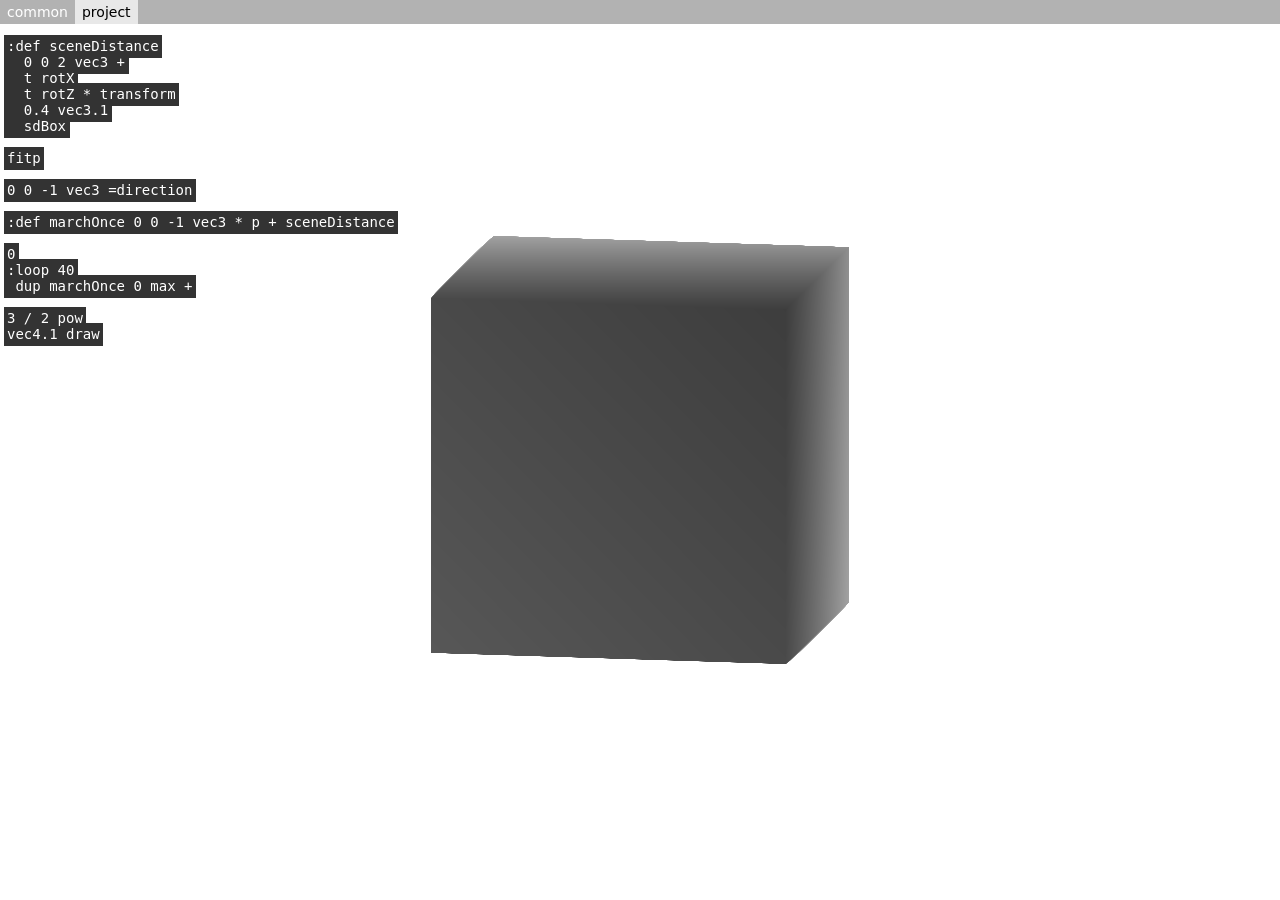
==== index.html @ c721b957 "Little bug fixes over time." ====
<!DOCTYPE html>
<meta name=viewport content="width=device-width, initial-scale=1, maximum-scale=1, user-scalable=no">
<meta name="apple-mobile-web-app-capable" content="yes">
<style> body { background: black; } </style>
<link rel=stylesheet href=style.css>
<canvas id=c></canvas>
<div id=ed>
  <div id=toolbar>
    <ul class=tabs>
      <li>common</li>
      <li data-selected>project</li>
    </ul>
  </div>
  <div class=editor data-tab=common data-doc=common>
   <div class=underlay></div>
    <textarea class=ta spellcheck=false autocomplete="off" autocorrect="off" autocapitalize="off"></textarea>
    <div class=overlay></div>
  </div>
  <div class=editor data-tab=project data-doc=proj>
    <div class=underlay></div>
    <textarea class=ta spellcheck=false autocomplete="off" autocorrect="off" autocapitalize="off"></textarea>
    <div class=overlay></div>
  </div>
</div>
<div id=enableAudioContext>Give me some web audio</div>
<script>

const hqs = location.hash
  .substr(1)
  .split('&')
  .filter(v => v)
  .map(c => c.split('=').map(decodeURIComponent))
  .reduce((params, [k, v]) => (params[k] = v, params), {});

const setHqs = (k, v) => {
  hqs[k] = v;
  location.replace(`#${Object.keys(hqs).map(k => [k, hqs[k]].map(encodeURIComponent).join('=')).join('&')}`);
};

const prog = 'id' in hqs;

const defaultProgs = {
  common: `:fn sin 1
:fn cos 1
:fn acos 1
:fn sqrt 1
:fn exp 1
:fn tan 1
:fn sign 1
:fn vec2.1 1 vec2
:fn vec2 2 vec2
:fn vec3 3 vec3
:fn vec3.1 1 vec3
:fn vec3.2 2 vec3
:fn vec4.1 1 vec4
:fn vec4.2 2 vec4
:fn vec4.3 3 vec4
:fn vec4 4 vec4
:fn atan 2
:fn pow 2
:fn distance 2 float
:fn dot 2 float
:fn fwidth 1
:fn fsin 1
:fn clamp 3
:fn mod 2
:fn abs 1
:fn min 2
:fn max 2
:fn mix 3
:fn step 2
:fn mat2 4 mat2
:fn mat3 9 mat3
:fn mat4 16 mat4
:fn length 1 float
:fn texture2D 2 vec4
:fn rgb2hsv 1
:fn hsv2rgb 1
:fn normalize 1
:fn sdBoundingBox 3 float

:def x p .x
:def y p .y

1 0 0 0
0 1 0 0
0 0 1 0
0 0 0 1
mat4 =kIdentity


:def rotX
 { =angle
  1 0 0 0
  0 angle cos angle sin -1 * 0
  0 angle sin angle cos 0
  0 0 0 1
 } mat4

:def rotY
 { =angle
  angle cos 0 angle sin 0
  0 1 0 0
  angle sin -1 * 0 angle cos 0
  0 0 0 1
 } mat4

:def rotYt
 { =angle
  angle cos 0 angle sin -1 * 0
  0 1 0 0
  angle sin 0 angle cos 0
  0 0 0 1
 } mat4

:def rotZ
 { =angle
  angle cos angle sin -1 * 0 0
  angle sin angle cos 0 0
  0 0 1 0
  0 0 0 1
 } mat4

:def perspectiveProj
 { =far =near =aspect =fov
  1 fov 2 / tan / =f
  f aspect / 0 0 0
  0 f 0 0
  0 0 far near + far near - / 1
  0 0 2 far * near * near far - / 0
 } mat4

:def transform swap 1 vec4.2 swap * dup .xyz swap .w /
:def unbal 2. / .5 +
:def bal 2. * 1 -
:def cmod { =by by 2 / + by mod by 2 / - }
:def uv p .xy unbal
:def angle p .x p .y atan
:def cdist 0 vec2.1 p .xy distance
:def polar cdist 2 PI angle / / vec2
:def fitp p aspect 1 1 vec3 * =p
:def dup { =x x x }
:def swap { =x =y x y }
:def inv 1 swap -
:def tex texture2D
:def blend { =b =a a b a .a inv * + }
:def addHsv { =delta =c c .rgb rgb2hsv delta + hsv2rgb c .a vec4.2 }
:def hsv vec3 hsv2rgb 1 vec4.2

:def smin { =k =b =a
 0.5 0.5 b a - * k / + 0 1 clamp =h
 b a h mix k h 1 h - * * -
 }

:def sdSphere { =size =p
 p length size -
 }

:def sdBox { =b =p
 p abs b - =q
 q 0 max length
 q .x q .y q .z max max 0 min
 +
 }

:def estimateNormal {
 =p
 1 512 / =epsilon
 p .x epsilon + p .y p .z vec3 sd
 p .x epsilon - p .y p .z vec3 sd -
 p .x p .y epsilon + p .z vec3 sd
 p .x p .y epsilon - p .z vec3 sd -
 p .x p .y p .z epsilon + vec3 sd
 p .x p .y p .z epsilon - vec3 sd -
 vec3 normalize
 }`,
  proj: `:def sceneDistance
  0 0 2 vec3 +
  t rotX
  t rotZ * transform
  0.4 vec3.1
  sdBox

fitp

0 0 -1 vec3 =direction

:def marchOnce 0 0 -1 vec3 * p + sceneDistance

0
:loop 40
 dup marchOnce 0 max +

3 / 2 pow
vec4.1 draw`,
};

const pads = {};
window.addEventListener('broadcast', e => {
  const {type} = e.detail;
  if (type != 'pad')
    return;
  const {which, pressed, x, y} = e.detail;
  pads[which] = { pressed, x, y };
});

const gl = c.getContext('webgl', {
  alpha: false,
  antialias: false,
  powerPreference: 'high-performance', // prog ? 'high-performance' : 'low-power',
});
gl.enable(gl.BLEND);
gl.getExtension('OES_standard_derivatives');
gl.blendFunc(gl.ONE, gl.ONE_MINUS_SRC_ALPHA);


const mesh = new Float32Array([
  -1, 1, 0, -1, -1, 0,
  1, 1, 0, 1, -1, 0,
]);

const buffer = gl.createBuffer();
gl.bindBuffer(gl.ARRAY_BUFFER, buffer);
gl.bufferData(gl.ARRAY_BUFFER, mesh, gl.STATIC_DRAW);

const vs = gl.createShader(gl.VERTEX_SHADER);

const defaultProgram = 
`:def unbal 2 / .5 +
:fn sin 1
:fn vec4.1 1
:fn vec4 4

p .x
3 *
3 t * +
sin unbal
vec4.1 draw`;

const createAudioAnalyser = () => {
  const analyser = window.top.audioAnalyser || (() => {
    const ac = window.ac = new (window.AudioContext || window.webkitAudioContext)();
    let source;
    const checkState = () => {
      if (ac.state === 'suspended') {
        enableAudioContext.classList.add('visible');
        return;
      }

      enableAudioContext.classList.remove('visible');

      if (source)
        return;
      navigator.mediaDevices.getUserMedia({
        video: false,
        audio: {
          // noiseSuppression: false,
          echoCancellation: false,
        },
      })
      .then(s => {
        source = ac.createMediaStreamSource(s);
        source.connect(analyser);
        // source.connect(ac.destination);
      });

    };
    enableAudioContext.addEventListener('click', e => {
      ac.resume();
    });

    ac.addEventListener('statechange', checkState);
    checkState();

    const analyser = ac.createAnalyser();
    analyser.smoothingTimeConstant = 0.3;
    try {
      // analyser.fftSize = 2048;
      analyser.fftSize = 4096;
      analyser.fftSize = 8192;
      // analyser.fftSize = 16384;
    } catch (e) {
      console.log('fft maxed out at', analyser.fftSize);
    }
    ac.resume();
    return analyser;
  })();

  const updateable = (obj, update) => {
    let lastUpdateTime = 0;
    return () => {
      let now = performance.now();
      if (this.lastUpdateTime != now) {
        update(obj);
        this.lastUpdateTime = now;
      }
      return obj;
    };
  };

  const kMaxFrequency = 20000;
  const getByteFreqData = updateable(new Uint8Array(Math.floor(kMaxFrequency / window.top.ac.sampleRate * (analyser.fftSize / 2))), data => {
    analyser.getByteFrequencyData(data);
  });
  const getByteTimeData = updateable(new Uint8Array(2048), data => {
    analyser.getByteTimeDomainData(data);
  });

  return {
    analyser,
    get byteFreqData() { return getByteFreqData(); },
    get byteTimeData() { return getByteTimeData(); },
  };
};

// const createFramebuffer = () => {
//   const tex = gl.createTexture();
//   gl.bindTexture(gl.TEXTURE_2D, tex);
//   gl.texParameteri(gl.TEXTURE_2D, gl.TEXTURE_MIN_FILTER, gl.LINEAR);
//   gl.texParameteri(gl.TEXTURE_2D, gl.TEXTURE_MAG_FILTER, gl.LINEAR);
//   gl.texParameteri(gl.TEXTURE_2D, gl.TEXTURE_WRAP_S, gl.CLAMP_TO_EDGE);
//   gl.texParameteri(gl.TEXTURE_2D, gl.TEXTURE_WRAP_T, gl.CLAMP_TO_EDGE);
// };

const createFB = (w, h) => {
  const tex = gl.createTexture();
  if (!w)
    w = gl.drawingBufferWidth;
  if (!h)
    h = gl.drawingBufferHeight;
  gl.bindTexture(gl.TEXTURE_2D, tex);
  gl.texImage2D(
    gl.TEXTURE_2D, 0, gl.RGBA,
    w, h, 0,
    gl.RGBA, gl.UNSIGNED_BYTE, null
  );
  gl.texParameteri(gl.TEXTURE_2D, gl.TEXTURE_MIN_FILTER, gl.LINEAR);
  gl.texParameteri(gl.TEXTURE_2D, gl.TEXTURE_MAG_FILTER, gl.LINEAR);
  gl.texParameteri(gl.TEXTURE_2D, gl.TEXTURE_WRAP_S, gl.CLAMP_TO_EDGE);
  gl.texParameteri(gl.TEXTURE_2D, gl.TEXTURE_WRAP_T, gl.CLAMP_TO_EDGE);

  const fb = gl.createFramebuffer();
  gl.bindFramebuffer(gl.FRAMEBUFFER, fb);
  gl.framebufferTexture2D(gl.FRAMEBUFFER, gl.COLOR_ATTACHMENT0, gl.TEXTURE_2D, tex, 0);

  gl.bindTexture(gl.TEXTURE_2D, null);
  gl.bindFramebuffer(gl.FRAMEBUFFER, null);

  return {
    tex,
    fb,
    w,
    h,
    aspect: w / h,
    clear() {
      gl.texImage2D(
        gl.TEXTURE_2D, 0, gl.RGBA,
        w, h, 0,
        gl.RGBA, gl.UNSIGNED_BYTE, null
      );
    },
    attach(id) {
      gl.activeTexture(gl['TEXTURE' + id]);
      gl.bindTexture(gl.TEXTURE_2D, tex);
    },
    draw() {
      // gl.generateMipmap(gl.TEXTURE_2D);
    },
    drawInto(f) {
      // const oldViewport = gl.getParameter(gl.VIEWPORT);
      // const oldFb = gl.getParameter(gl.FRAMEBUFFER_BINDING);
      try {
        gl.bindFramebuffer(gl.FRAMEBUFFER, fb);
        // gl.viewport(0, 0, w, h);
        gl.clear(gl.COLOR_BUFFER_BIT | gl.DEPTH_BUFFER_BIT | gl.STENCIL_BUFFER_BIT);
        f();
      } finally {
        // gl.bindFramebuffer(gl.FRAMEBUFFER, oldFb);
        // gl.viewport(...oldViewport);
        gl.bindFramebuffer(gl.FRAMEBUFFER, null);
      }
    },
  };
}

const createFBPair = (w, h) => {
  const fbs = [createFB(w, h), createFB(w, h)];
  return {
    w: fbs[0].w,
    h: fbs[0].h, 
    get tex() {
      return fbs[0].tex;
    },
    draw() {
      return fbs[0].draw();
    },
    drawInto(f) {
      fbs.reverse();
      fbs[0].drawInto(f);
    },
  };
};

const glTypeFromBinaryOperationOnTypes = (l, r) => {
  const lBase = l.replace(/\d/, '');
  const rBase = r.replace(/\d/, '');
  switch (lBase) {
    case 'float':
      switch (rBase) {
        case 'float':
          return l;
        case 'vec':
        case 'mat':
          return r;
      }
      break;
    case 'vec':
      return l;
    case 'mat':
      switch (rBase) {
        case 'float':
          return l;
        case 'vec':
        case 'mat':
          if (l == r)
            return l;
          break;
      }
      break;
  }
  throw new Error(`Unknown type pair for binary op: ${l}, ${r}`);
}

const globals = {
  framebuffers: {},
  midi: new Proxy({}, {
    get(obj, k) {
      return obj[k] || 0;
    }
  }),
};

const wrapFragShader = (body, defs) => `
#extension GL_OES_standard_derivatives : enable
precision highp float;

varying vec3 p;

const float PI = asin(1.0) * 2.;

float easeInOutQuad(float t) {
  return t<.5 ? 2.*t*t : -1.+(4.-2.*t)*t;
}

// https://stackoverflow.com/questions/15095909/from-rgb-to-hsv-in-opengl-glsl
vec3 rgb2hsv(vec3 c) {
    vec4 K = vec4(0.0, -1.0 / 3.0, 2.0 / 3.0, -1.0);
    vec4 p = mix(vec4(c.bg, K.wz), vec4(c.gb, K.xy), step(c.b, c.g));
    vec4 q = mix(vec4(p.xyw, c.r), vec4(c.r, p.yzx), step(p.x, c.r));

    float d = q.x - min(q.w, q.y);
    float e = 1.0e-10;
    return vec3(abs(q.z + (q.w - q.y) / (6.0 * d + e)), d / (q.x + e), q.x);
}

vec3 hsv2rgb(vec3 c)
{
    vec4 K = vec4(1.0, 2.0 / 3.0, 1.0 / 3.0, 3.0);
    vec3 p = abs(fract(c.xxx + K.xyz) * 6.0 - K.www);
    return c.z * mix(K.xxx, clamp(p - K.xxx, 0.0, 1.0), c.y);
}

mat4 inverse(mat4 m) {
  float
      a00 = m[0][0], a01 = m[0][1], a02 = m[0][2], a03 = m[0][3],
      a10 = m[1][0], a11 = m[1][1], a12 = m[1][2], a13 = m[1][3],
      a20 = m[2][0], a21 = m[2][1], a22 = m[2][2], a23 = m[2][3],
      a30 = m[3][0], a31 = m[3][1], a32 = m[3][2], a33 = m[3][3],

      b00 = a00 * a11 - a01 * a10,
      b01 = a00 * a12 - a02 * a10,
      b02 = a00 * a13 - a03 * a10,
      b03 = a01 * a12 - a02 * a11,
      b04 = a01 * a13 - a03 * a11,
      b05 = a02 * a13 - a03 * a12,
      b06 = a20 * a31 - a21 * a30,
      b07 = a20 * a32 - a22 * a30,
      b08 = a20 * a33 - a23 * a30,
      b09 = a21 * a32 - a22 * a31,
      b10 = a21 * a33 - a23 * a31,
      b11 = a22 * a33 - a23 * a32,

      det = b00 * b11 - b01 * b10 + b02 * b09 + b03 * b08 - b04 * b07 + b05 * b06;

  return mat4(
      a11 * b11 - a12 * b10 + a13 * b09,
      a02 * b10 - a01 * b11 - a03 * b09,
      a31 * b05 - a32 * b04 + a33 * b03,
      a22 * b04 - a21 * b05 - a23 * b03,
      a12 * b08 - a10 * b11 - a13 * b07,
      a00 * b11 - a02 * b08 + a03 * b07,
      a32 * b02 - a30 * b05 - a33 * b01,
      a20 * b05 - a22 * b02 + a23 * b01,
      a10 * b10 - a11 * b08 + a13 * b06,
      a01 * b08 - a00 * b10 - a03 * b06,
      a30 * b04 - a31 * b02 + a33 * b00,
      a21 * b02 - a20 * b04 - a23 * b00,
      a11 * b07 - a10 * b09 - a12 * b06,
      a00 * b09 - a01 * b07 + a02 * b06,
      a31 * b01 - a30 * b03 - a32 * b00,
      a20 * b03 - a21 * b01 + a22 * b00) / det;
}

mat4 perspectiveProj(float fov, float aspect, float near, float far) {
  float f = 1.0 / tan(fov/2.0);
  return mat4(
    f / aspect, 0.0, 0.0, 0.0,
    0.0, f, 0.0, 0.0,
    0.0, 0.0, (far + near) / (far - near), 1.0,
    0.0, 0.0, (2.0 * far * near) / (near - far), 0.0
  );
}

// https://iquilezles.org/www/articles/distfunctions/distfunctions.htm
float sdBoundingBox( vec3 p, vec3 b, float e )
{
       p = abs(p  )-b;
  vec3 q = abs(p+e)-e;
  return min(min(
      length(max(vec3(p.x,q.y,q.z),0.0))+min(max(p.x,max(q.y,q.z)),0.0),
      length(max(vec3(q.x,p.y,q.z),0.0))+min(max(q.x,max(p.y,q.z)),0.0)),
      length(max(vec3(q.x,q.y,p.z),0.0))+min(max(q.x,max(q.y,p.z)),0.0));
}

    // inv_proj_mat = inverse(perspectiveProj(
    //   PI/2.0, aspect, 0.1, 10.0
    // ));

// https://www.iquilezles.org/www/articles/bandlimiting/bandlimiting.htm
float fsin(float x) {
 float w = fwidth(x);
 return sin(x) * sin(0.5*w)/(0.5*w);
}


${defs || ""}

void main() {
${body}
}
`;

// ta.value = localStorage.prog || defaultProgram;

gl.shaderSource(vs, `
attribute vec3 p_in;
varying vec3 p;

void main() {
  p = p_in;
  gl_Position = vec4(p_in, 1.);
}
`);
gl.compileShader(vs);

let runtimeTasks = [];

const draw = t => {
  for (const task of runtimeTasks)
    task();
}

const compileFragShader = s => {
  const fs = gl.createShader(gl.FRAGMENT_SHADER);
  gl.shaderSource(fs, s);
  gl.compileShader(fs);
  if (gl.getShaderParameter(fs, gl.COMPILE_STATUS))
    return fs;
  console.log(s);
  console.log(gl.getShaderInfoLog(fs));
}

const parse = s => {
  const tokens = [];
  const ops = [];
  const line = [];
  let inComment = false;
  let inDirective = false;
  for (const [chunk] of (s + '\n').matchAll(/(\s+|#|\S+)/g)) {
    if (chunk === '#') {
      inComment = true;
      continue;
    }
    const tok = getToken(chunk);
    if (inComment) {
      if (tok.breaksLine)
        inComment = false;
      else
        continue;
    }
    if (tok.type === 'bail')
      break;
    if (tok.type === 'whitespace') {
      if (tok.breaksLine && (!inDirective || /\n$/.test(tok.text))) {
        if (line.length && line[0].type == 'directive') {
          if (line[0].value === 'def') {
            ops.push({
              type: 'define',
              name: line[1].value,
              ops: line.slice(2),
            });
          } else if (line[0].value === 'fn') {
            if (line.length < 3)
              throw new Error("`:fn` used with wrong number of arguments. Expected name, arity, and (optional) return type.");
            const name = line[1].value;
            const glName = name.match(/^[^.]+/)[0];
            const arity = line[2].value;
            const type = line[3] && line[3].value;
            ops.push({
              type: 'define',
              name,
              ops: [{ type: 'native', fn: stack => {
                const args = stack.splice(stack.length-arity, arity);
                stack.push({
                  type: 'invocation',
                  glName,
                  dataType: type || args[0].dataType,
                  const: args.reduce((acc, arg) => acc && arg.const, true),
                  args,
                });//`${glName}(${stack.splice(stack.length-arity, arity).join(', ')})`);
              }}],
            });
          } else if (line[0].value === 'loop') {
            const count = line[1].value;
            ops.push({
              type: 'loop',
              count,
              ops: line.slice(2),
            });
          } else if (line[0].value === 'freeze') {
            const varType = line[1].value;
            const word = line[2].value;
            ops.push({
              type: 'freeze',
              varType,
              word,
            });
          } else {
            throw new Error('bad directive');
          }
        } else {
          // throw new Error(`unknown token: ${JSON.stringify(line)}`);
          ops.push(...line);
        }
        line.length = 0;
      }
    } else {
      if (tok.type == 'directive')
        inDirective = true;
      line.push(tok);
    }
  }
  return ops;
}

let runContinuously = true;
let timeVelocity = 1;
let t = 0;
let startTime = sessionStorage.startTime;
if (!startTime)
  startTime = sessionStorage.startTime = +new Date();
let tref = startTime;
let running = false;

const kickstart = () => {
  if (running)
    return;
  requestAnimationFrame(handleAnimationFrame);
  running = true;
}

const handleAnimationFrame = () => {
  const now = +new Date();
  if (timeVelocity === 1) {
    t += now - tref;
  } else if (timeVelocity < 0.05) {
    timeVelocity = 0;
  } else {
    t += (now - tref) * timeVelocity
  }
  tref = now;
  if (!runContinuously && timeVelocity > 0)
    timeVelocity *= 0.99;

  draw(t/1000);
  if (!timeVelocity) {
    running = false;
  } else {
    requestAnimationFrame(handleAnimationFrame);
  }
}

const compile = parseTree => {
  let uniform_seq = 0;
  let texture_seq = 0;
  let var_seq = 0;
  let preamble = '';
  let tasks = [];
  let stack = [];
  let defs = {
    t: [{ type: 'native', fn: stack => { stack.push({
      type: 'symbol',
      dataType: 'float',
      const: false,
      value: 't',
    }); }}],
    p: [{ type: 'native', fn: stack => { stack.push({
      type: 'symbol',
      dataType: 'vec3',
      const: false,
      value: 'p',
    }); }}],
    aspect: [{ type: 'native', fn: stack => { stack.push({
      type: 'symbol',
      dataType: 'float',
      const: false,
      value: 'aspect',
    }); }}],
    midi: [{ type: 'native', fn: (stack, tag) => {
      const u_name = `u_${uniform_seq++}`;
      tasks.push({
        type: 'set_uniform',
        name: u_name,
        valueType: 'float',
        get value() { return globals.midi[tag]; },
      });
      stack.push({
        type: 'symbol',
        dataType: 'float',
        const: false,
        value: u_name,
      });
    }}],
    fb: [{ type: 'native', fn: (stack, tag) => {
      let fb = globals.framebuffers[tag];
      if (!fb || fb.w != gl.drawingBufferWidth || fb.h != gl.drawingBufferHeight)
        globals.framebuffers[tag] = createFBPair();
      const u_name = `fb_${tag}`;
      tasks.push({
        type: 'set_uniform',
        name: u_name,
        valueType: 'sampler2D',
        value: globals.framebuffers[tag],
      });
      stack.push({
        type: 'symbol',
        dataType: 'sampler2D',
        const: false,
        value: u_name,
      });
    }}],
    dims: [{ type: 'native', fn: stack => {
      // stack.push(gl.drawingBufferWidth);
      // stack.push(gl.drawingBufferHeight);
      doOps(parse(`${gl.drawingBufferWidth} ${gl.drawingBufferHeight} vec2`));
    }}],
    PI: [{ type: 'native', fn: stack => { stack.push({
      type: 'symbol',
      dataType: 'float',
      const: true,
      value: 'PI',
    }); }}],
    draw: [{ type: 'native', fn: stack => {
      tasks.push({
        type: 'draw',
        frag: stack.pop(),
      });
      preamble = '';
    }}],
    drawto: [{ type: 'native', fn: (stack, tag) => {
      const target = globals.framebuffers[tag] || (globals.framebuffers[tag] = createFBPair());
      tasks.push({
        type: 'draw',
        target,
        frag: stack.pop(),
      });
      preamble = '';
    }}],
    tvel: [{ type: 'native', fn: stack => {
      const newTimeVelocity = +stack.pop();
      if (isNaN(newTimeVelocity))
        return;
      timeVelocity = newTimeVelocity;
      kickstart();
    }}],
    fftsmooth: [{ type: 'native', fn: stack => {
      const smooth = +stack.pop().value;
      if (isNaN(smooth))
        return;
      if (globals.audioAnalyser)
        globals.audioAnalyser.analyser.smoothingTimeConstant = smooth;
    }}],
    st: [{ type: 'native', fn: stack => {
      if (!globals.audioAnalyser)
        globals.audioAnalyser = createAudioAnalyser();
      const {audioAnalyser} = globals;
      if (typeof stack[stack.length-1].value != 'number') {
        const textureID = texture_seq++;
        if (!globals.framebuffers.st)
          globals.framebuffers.st = createFB(audioAnalyser.byteTimeData.length, 1);
        tasks.push({
          type: 'set_uniform',
          name: 'u_audio_zero_crossing_time',
          valueType: 'float',
          get value() {
            const {byteTimeData} = audioAnalyser;
            for (let i = 0; i < byteTimeData.length; i++) {
              if (i > 0 && byteTimeData[i-1] < 127 && byteTimeData[i] >= 127) {
                return i / byteTimeData.length;
              }
            }
            return 0;
          },
        });
        tasks.push({
          type: 'set_uniform',
          name: 'u_audio_time',
          valueType: 'sampler2D',
          value: {
            tex: globals.framebuffers.st.tex,
            draw() {
              gl.texImage2D(
                gl.TEXTURE_2D, 0, gl.LUMINANCE,
                audioAnalyser.byteTimeData.length, 1, 0,
                gl.LUMINANCE, gl.UNSIGNED_BYTE, audioAnalyser.byteTimeData
              );
            },
          }
        });
        stack.push({ type: "symbol", dataType: "float", const: false, value: 'u_audio_zero_crossing_time' });
        doOps(parse(`+ 2 / 0 vec2 fb'st swap texture2D .x`));
      } else {
        const bucket = stack.pop();
        const bucketNumber = Math.floor(+bucket.value * audioAnalyser.byteTimeData.length);
        const u_name = `u_${uniform_seq++}`;
        tasks.push({
          type: 'set_uniform',
          name: u_name,
          valueType: 'float',
          get value() {
            return audioAnalyser.byteTimeData[bucketNumber]/255;
          }
        });
        stack.push({ type: "symbol", dataType: "float", const: false, value: u_name });
      }
    }}],
    sf: [{ type: 'native', fn: stack => {
      if (!globals.audioAnalyser)
        globals.audioAnalyser = createAudioAnalyser();
      const {audioAnalyser} = globals;
      if (true || typeof stack[stack.length-1].value != 'number') {
        const textureID = texture_seq++;
        if (!globals.framebuffers.sf)
          globals.framebuffers.sf = createFB(audioAnalyser.byteFreqData.length, 1);
        tasks.push({
          type: 'set_uniform',
          name: 'u_freq',
          valueType: 'sampler2D',
          value: {
            tex: globals.framebuffers.sf.tex,
            draw() {
              gl.texImage2D(
                gl.TEXTURE_2D, 0, gl.LUMINANCE,
                audioAnalyser.byteFreqData.length, 1, 0,
                gl.LUMINANCE, gl.UNSIGNED_BYTE, audioAnalyser.byteFreqData
              );
            },
          }
        });
        doOps(parse(`2 pow 0 vec2 fb'sf swap texture2D .x`));
      } else {
        const bucket = stack.pop();
        const bucketNumber = Math.floor(+bucket.value * audioAnalyser.byteFreqData.length);
        const u_name = `u_${uniform_seq++}`;
        tasks.push({
          type: 'set_uniform',
          name: u_name,
          valueType: 'float',
          get value() {
            return audioAnalyser.byteFreqData[bucketNumber]/255;
          }
        });
        stack.push({ type: "symbol", dataType: "float", const: false, value: u_name });
      }
    }}],
    pause: [{ type: 'native', fn: stack => {
      timeVelocity = 0;
    }}],
    pad_x: [{ type: 'native', fn: stack => {
      const whichPad = +stack.pop();
      const u_name = `u_${uniform_seq++}`;
      if (isNaN(whichPad)) {
      } else {
        tasks.push({
          type: 'set_uniform',
          name: u_name,
          valueType: 'float',
          get value() {
            return pads[whichPad] && pads[whichPad].x || 0;
          },
        });
      }
      stack.push(u_name);
    }}],
    pad_y: [{ type: 'native', fn: stack => {
      const whichPad = +stack.pop();
      const u_name = `u_${uniform_seq++}`;
      if (isNaN(whichPad)) {
      } else {
        tasks.push({
          type: 'set_uniform',
          name: u_name,
          valueType: 'float',
          get value() {
            return pads[whichPad] && pads[whichPad].y || 0;
          },
        });
      }
      stack.push(u_name);
    }}],
    pad: [{ type: 'native', fn: stack => {
      const whichPad = +stack.pop();
      const u_name = `u_${uniform_seq++}`;
      if (isNaN(whichPad)) {
      } else {
        let interpVal = pads[whichPad] && pads[whichPad].pressed ? 1 : 0;
        tasks.push({
          type: 'set_uniform',
          name: u_name,
          valueType: 'float',
          get value() {
            const target = pads[whichPad] && pads[whichPad].pressed ? 1 : 0;
            interpVal += (target - interpVal) * 0.1;
            return interpVal;
          }
        });
      }
      stack.push(u_name);
    }}],
    '{': [{ type: 'native', fn: stack => {
      defs = Object.create(defs);
    }}],
    '}': [{ type: 'native', fn: stack => {
      defs = Object.getPrototypeOf(defs);
    }}],
  };
  const doOps = (ops, tag) => {
    for (const op of ops) {
      if (op.type === 'define') {
        defs[op.name] = op.ops;
      } else if (op.type === 'loop') {
        const { count, ops } = op;
        // const l_name = `l_${var_seq++}`;
        const initialValue = stack.pop();
        stack.push({ type: "loopVar", dataType: initialValue.dataType, const: false, });
        doOps(ops);
        const body = stack.pop();
        // preamble += `${varType} ${l_name} = ${l_val}; for (int i = 0; i < ${count}; i++) ${l_name} = ${body};\n`;
        stack.push({ type: "loop", dataType: initialValue.dataType, initialValue, count, body });
        // stack.push({ type: "loop", dataType: l_val.dataType, value: l_name });
      } else if (op.type === 'freeze') {
        // no-op
      } else if (op.type === 'operator') {
        const right = stack.pop();
        const left = stack.pop();
        if (!left || !right)
          throw new Error(`Null argument to operator: ${left} ${op.value} ${right}`);
        if (!left.dataType || !right.dataType) {
          throw new Error(`Something unexpected on the stack: ${JSON.stringify(left)}, ${JSON.stringify(right)}`);
        }
        const dataType = glTypeFromBinaryOperationOnTypes(left.dataType, right.dataType);
        stack.push({
          type: 'operator',
          value: op.value,
          dataType, left, right,
          const: left.const && right.const,
        });
        // stack.push(`(${[stack.pop(), op.value, stack.pop()].reverse().join(' ')})`);
      } else if (op.type === 'number') {
        // let ns = op.value.toString();
        // if (ns.indexOf('.') === -1)
        //   ns += '.';
        // stack.push(ns);
        stack.push({
          type: 'literal',
          dataType: 'float',
          const: true,
          value: op.value,
        });
      } else if (op.type === 'word') {
        const def = defs[op.value];
        if (def) {
          doOps(def, op.tag);
        } else {
          throw new Error(`"${op.value}" is not defined.`);
        }
      } else if (op.type === 'native') {
        op.fn(stack, tag);
      } else if (op.type === 'swizzle') {
        const components = op.components;
        const value = stack.pop();
        const dataType = components.length > 1 ? `vec${components.length}` : 'float';
        stack.push({
          type: 'swizzle',
          dataType,
          const: value.const,
          components,
          value,
        });
        // stack.push(`(${stack.pop()}).${op.components}`);
      } else if (op.type === 'assign') {
        const v = stack.pop();
        defs[op.name] = [{ type: 'native', fn: stack => { stack.push(v); }}];
      } else {
        throw new Error('idk what this thing is: ' + JSON.stringify(op));
      }
    }
  };
  doOps(parseTree);
  return tasks;
}

class ShittyJSONStringifier {
  constructor() {
    this.cache = new Map();
  }

  stringifyImpl(obj) {
    if (Array.isArray(obj)) {
      return `[${obj.map(obj => this.stringify(obj)).join(',')}]`;
    } else if (typeof obj == 'object') {
      return `{${Object.keys(obj).map(k => `${JSON.stringify(k)}:${this.stringify(obj[k])}`).join(',')}`;
    } else {
      return JSON.stringify(obj);
    }
  }

  stringify(obj) {
    let c = this.cache.get(obj);
    if (!c)
      this.cache.set(obj, c = this.stringifyImpl(obj));
    return c;
  }
}

const optimizeTree = tree => {
  const canonicalize = node => {
    let stringifier = new ShittyJSONStringifier();
    let loops = [];
    const canonicalNodes = {};
    let canonicalLoopVar;
    const traverse = node => {
      const k = stringifier.stringify(node);
      if (node.type == 'loopVar') {
        if (!loops.length)
          throw new Error("loopVar outside of a loop?!?!?!");
        return canonicalLoopVar || (canonicalLoopVar = node);
      }
      const canon = canonicalNodes[k];
      if (canon)
        return canon;
      const ret = canonicalNodes[k] = {};
      if (node.type == 'loop')
        loops.push(node);
      for (const k in node) {
        const v = node[k];
        if (Array.isArray(v)) {
          ret[k] = v.map(traverse);
        } else if (typeof v == 'object') {
          ret[k] = traverse(v);
        } else {
          ret[k] = v;
        }
      }
      if (node.type == 'loop')
        canonicalLoopVar = null;
      if (node.type == 'loop')
        loops.pop();
      return ret;
    };
    return traverse(node);
  };
  const canonicalTree = tree;//canonicalize(tree);

  const buildMetadata = node => {
    const loopStack = [];
    const metadata = new Map();
    const traverse = (node, parent, parentMeta) => {
      let taint = false;
      if (node.type == 'literal')
        return;
      if (node.type == 'symbol')
        return;

      let meta = metadata.get(node);
      if (!meta) {
        metadata.set(node, meta = {
          parents: [],
          children: [],
        });
        if (node.type == 'loop') {
          loopStack.push(node);
        } else if (node.type == 'loopVar') {
          meta.loop = loopStack[loopStack.length-1];
          taint = true;
        }
        for (const k in node) {
          const v = node[k];
          if (Array.isArray(v)) {
            for (const child of v) {
              meta.children.push(child);
              taint = traverse(child, node) || taint;
            }
          } else if (typeof v == 'object') {
            meta.children.push(v);
            taint = traverse(v, node) || taint;
          }
        }
        if (node.type == 'loop')
          loopStack.pop();
      }
      if (parent)
        meta.parents.push(parent);
      if (taint && node.type != 'loop')
        meta.taint = true;
      return meta.taint;
    };
    traverse(node);
    return metadata;
  };
  const metadata = buildMetadata(canonicalTree);

  const optimize = tree => {
    let extracted = [];
    let visitedNodes = new Set();
    let nextToVisit = [canonicalTree];
    const visit = node => {
      if (visitedNodes.has(node))
        return;
      visitedNodes.add(node);
      const meta = metadata.get(node);
      if (!meta)
        return;
      nextToVisit.splice(0, 0, ...meta.children);
      // if (node.type == 'loopVar') {
      //   meta.id = metadata.get(meta.loop).id;
      // } else if (meta.taint) {
      if (meta.taint) {
      } else if (node.type == 'loop' || meta.parents.length >= 2) {
        meta.id = extracted.push(node) - 1;
      }
    };

    while (nextToVisit.length) {
      let toVisit = nextToVisit;
      nextToVisit = [];
      for (const node of toVisit)
        visit(node);
    }
    
    return extracted;
  };
  const extracted = optimize(canonicalTree);

  const rebuild = tree => {
    const traverse = (node, skip) => {
      const meta = metadata.get(node);
      if (!meta)
        return node;
      if (!skip && meta.id !== undefined) {
        return {
          type: "reference",
          id: meta.id,
          const: node.const,
          selfref: meta.loop !== undefined,
        };
      }
      const ret = {};
      for (const k in node) {
        const v = node[k];
        if (Array.isArray(v)) {
          ret[k] = v.map(v => traverse(v));
        } else if (typeof v == 'object') {
          ret[k] = traverse(v);
        } else {
          ret[k] = v;
        }
      }
      return ret;
    };
    return traverse(tree, true);
  };

  return { extracted: extracted.map(rebuild), tree: rebuild(canonicalTree) };
}

const toGLSource = tree => {
  let decls = "";
  let loop_stack = [];
  let cur_loop = null;
  let references = [];
  let depsMet = {};
  let depFail = false;
  const serialize = node => {
    switch(node.type) {
      case "invocation":
        return `${node.glName}(${node.args.map(serialize).join(', ')})`;
        break;
      case "operator":
        return `(${serialize(node.left)} ${node.value} ${serialize(node.right)})`;
      case "swizzle":
        return `${serialize(node.value)}.${node.components}`;
      case "literal":
        let ns = node.value.toString();
        if (ns.indexOf('.') === -1)
          ns += '.';
        return ns;
      case "symbol":
        return node.value;
      case "reference":
        if (!depsMet[node.id])
          depFail = true;
        return references[node.id];
      case "loopVar":
        if (cur_loop === null)
          throw new Error('tried to loopVar outside a loop');
        return references[loop_stack[loop_stack.length-1]];
      case "loop":
        const loop_var = references[loop_stack[loop_stack.length-1]];
        cur_loop = loop_stack[loop_stack.length-1];
        try {
          return `${serialize(node.initialValue)}; for (int i = 0; i < ${node.count}; i++) ${loop_var} = ${serialize(node.body)};\n`;
        } finally {
          cur_loop = null;
        }
      default:
        throw new Error(`Unknown AST node type: ${node.type}`);
    }
  };
  const optimized = optimizeTree(tree);
  for (let i = 0; i < optimized.extracted.length; i++) {
    const name = `var_${i}`;
    references.push(name);
  }
  for (;;) {
    let didEmit = false;
    for (let i = optimized.extracted.length - 1; i >= 0; i--) {
      if (depsMet[i])
        continue;
      const expr = optimized.extracted[i];
      loop_stack.push(i);
      depFail = false;
      const nPre = `${expr.const ? "const " : ""}${expr.dataType} ${references[i]} = ${serialize(expr, depsMet)}; \n`;
      loop_stack.pop();
      if (depFail)
        continue;
      decls += nPre;
      depsMet[i] = true;
      didEmit = true;
    }
    if (!didEmit)
      break;
  }
  for (let i = 0; i < optimized.extracted.length; i++) {
    if (!depsMet[i])
      throw new Error("Failed to meet all deps.");
  }
  const expr = serialize(optimized.tree);
  return { preamble: decls, expr, }
};

const updateFrag = value => {
  const newTasks = compile(parse(value));

  const newRuntimeTasks = [];
  let pendingUniforms;
  for (const task of newTasks) {
    if (!pendingUniforms) {
      pendingUniforms = {
        t: {
          valueType: 'float',
          get value() {
            return t/1000;
          }
        },
        aspect: {
          valueType: 'float',
          get value() {
            return gl.drawingBufferWidth / gl.drawingBufferHeight;
          }
        },
      };
    }
    if (task.type == 'draw') {
      let currentProg = null;

      let defs = "";
      const uniforms = pendingUniforms;
      for (const k in uniforms) {
        const u = uniforms[k];
        defs += `
          uniform ${u.valueType} ${k};
        `;
      }
      pendingUniforms = null;

      const {preamble, expr: exprText} = toGLSource(task.frag);
      const progText = `
        ${preamble}
        gl_FragColor = ${exprText};
      `;
      // console.log('source:', progText);

      const prog = gl.createProgram();
      const shaderText = wrapFragShader(progText, defs);
      const fs = compileFragShader(shaderText);
      // console.log(shaderText);
      gl.attachShader(prog, vs);
      gl.attachShader(prog, fs);
      gl.linkProgram(prog);
      if (!gl.getProgramParameter(prog, gl.LINK_STATUS)) {
        console.log(gl.getProgramInfoLog(prog));
        return;
      }
      const pLoc = gl.getUniformLocation(prog, "p_in");
      newRuntimeTasks.push(() => {
        gl.useProgram(prog);
        currentProg = prog;

        let textures = [];
        for (const k in uniforms) {
          const u = uniforms[k];
          const loc = gl.getUniformLocation(prog, k);
          const v = u.value;
          if (u.valueType === 'sampler2D') {
            const fb = u.value;
            let id = textures.indexOf(fb.tex);
            if (id < 0)
              id = textures.length;
            textures.push(fb.tex);
            gl.activeTexture(gl['TEXTURE' + id]);
            gl.bindTexture(gl.TEXTURE_2D, fb.tex);
            fb.draw();
            gl.uniform1i(loc, id);
          } else {
            gl.uniform1f(loc, u.value);
          }
        }

        gl.enableVertexAttribArray(pLoc);
        gl.vertexAttribPointer(pLoc, 3, gl.FLOAT, false, 0, 0);
        const doDraw = () => {
          gl.drawArrays(gl.TRIANGLE_STRIP, 0, mesh.length / 3);
        };
        if (task.target)
          task.target.drawInto(doDraw);
        else
          doDraw();
      });
    } else if (task.type === 'set_uniform') {
      pendingUniforms[task.name] = {
        valueType: task.valueType,
        get value() { return task.value; }
      };
    }
  }
  setTimeout(() => {
    runtimeTasks = newRuntimeTasks;
  }, 100);
}

const resize = () => {
  c.width = c.clientWidth * devicePixelRatio;
  c.height = c.clientHeight * devicePixelRatio;
  gl.viewport(0, 0, gl.drawingBufferWidth, gl.drawingBufferHeight);
  draw();
};

window.addEventListener('resize', resize);
resize();

const getToken = text => {
  let tok = {};
  if (/'.+/.test(text)) {
    const idx = text.indexOf("'");
    tok.tag = text.substr(idx + 1);
    text = text.substr(0, idx);
  }
  if (/\s+/.test(text))
    return Object.assign({ type: 'whitespace', breaksLine: text.indexOf('\n') != -1, text }, tok);
  const numberValue = +text;
  if (/^bail\b/.test(text))
    return Object.assign({ type: 'bail' }, tok);
  if (!isNaN(numberValue))
    return Object.assign({ type: 'number', value: numberValue }, tok);
  if (text[0] === ':')
    return Object.assign({ type: 'directive', value: text.substr(1) }, tok);
  if (/^\./.test(text))
    return Object.assign({ type: 'swizzle', components: text.substr(1) }, tok);
  if (/^=/.test(text))
    return Object.assign({ type: 'assign', name: text.substr(1) }, tok);
  if (!/^[a-zA-Z{}]/.test(text))
    return Object.assign({ type: 'operator', value: text }, tok);
  return Object.assign({ type: 'word', value: text }, tok);;
};

const initEditor = (rootEl, cb) => {
  const ta = rootEl.querySelector('.ta');
  const underlay = rootEl.querySelector('.underlay');
  const overlay = rootEl.querySelector('.overlay');
  const key = rootEl.dataset.doc;

  const transfer = () => {
    ta.style.height = `1px`;
    ta.style.height = `${ta.scrollHeight}px`;
    underlay.style.height = `${ta.scrollHeight}px`;
    overlay.style.height = `${ta.scrollHeight}px`;

    underlay.innerHTML = "";
    for (const line of ta.value.split('\n')) {
      if (line) {
        const bgEl = document.createElement('span');
        bgEl.textContent = line;
        underlay.appendChild(bgEl);
      }
      underlay.appendChild(document.createTextNode('\n'));
    }

    overlay.innerHTML = "";
    // const chunks = parse(ta.value);
    // for (const chunk of chunks) {
    //   const el = document.createElement('span');
    //   el.textContent = chunk.text;
    //   if (chunk.type === "number") {
    //     el.classList.add('number');
    //   }
    //     overlay.appendChild(el);
    // }
    const el = document.createElement('span');
    el.textContent = ta.value;
    overlay.appendChild(el);
    if (key !== 'common') {
      localStorage[key] = ta.value;
      setHqs(key, ta.value);
    }
  }

  ta.addEventListener('input', e => {
    transfer();
    cb();
  });

  if (key == 'common')
    ta.value = defaultProgs[key] || '';
  else
    ta.value = hqs[key] || localStorage[key] || defaultProgs[key] || '';
  transfer();

  return {
    get name() { return key; },
    get value(){ return ta.value; },
    set value(v){ ta.value = v; this.poke(); },
    poke() { transfer(); },
  };
};

const editors = [];
const onEditorChanged = () => {
  try {
    updateFrag(editors.map(e => e.value).join('\n'));
  } catch(e) {
    console.error(e);
  }
  kickstart();
};
for (const el of document.querySelectorAll('.editor'))
  editors.push(initEditor(el, onEditorChanged));
onEditorChanged();

const initTabs = (rootEl, tabChanged) => {
  const updateVisibility = () => {
    for (const tabEl of rootEl.children) {
      const targetEl = document.querySelector(`[data-tab=${tabEl.textContent}`);
      if ('selected' in tabEl.dataset)
        targetEl.dataset.tabSelected = '';
      else
        delete targetEl.dataset.tabSelected;
    }
  };
  updateVisibility();
  for (const tabEl of rootEl.children) {
    const targetEl = document.querySelector(`[data-tab=${tabEl.textContent}`);
    tabEl.addEventListener('mousedown', e => {
      e.preventDefault();
      if ('selected' in tabEl.dataset)
        return;
      const selectedTab = rootEl.querySelector('[data-selected]');
      if (selectedTab)
        delete selectedTab.dataset.selected;
      tabEl.dataset.selected = '';
      updateVisibility();
      tabChanged();
    });
  }
};
const selectedTabChanged = () => {
  for (const ed of editors)
    ed.poke();
};
for (const el of document.querySelectorAll('.tabs'))
  initTabs(el, selectedTabChanged);
selectedTabChanged();

for (const el of document.querySelectorAll('.fullscreenButton')) {
  el.addEventListener('click', () => {
    console.log(c);
    (c.requestFullscreen || c.webkitRequestFullscreen).call(c);
  });
}

if (prog) {
  document.body.classList.add('view');
  window.addEventListener('broadcast', e => {
    let touched = false;
    for (const ed of editors) {
      if (ed.name != e.detail.name)
        continue;
      ed.value = e.detail.value;
      touched = true;
    }
    if (touched)
      onEditorChanged();
  });
}

// transfer();
// updateFrag();
// kickstart();

window.addEventListener('broadcast', e => {
  const {type, value} = e.detail;
  if (type != 'midi')
    return;
  for (const k in value) {
    if(globals.midi[k] != value[k])
        console.log('midibutt', k, value[k]);
  }
  Object.assign(globals.midi, value);
});

if ("serviceWorker" in navigator)
  navigator.serviceWorker.register("/sw.js");

</script>
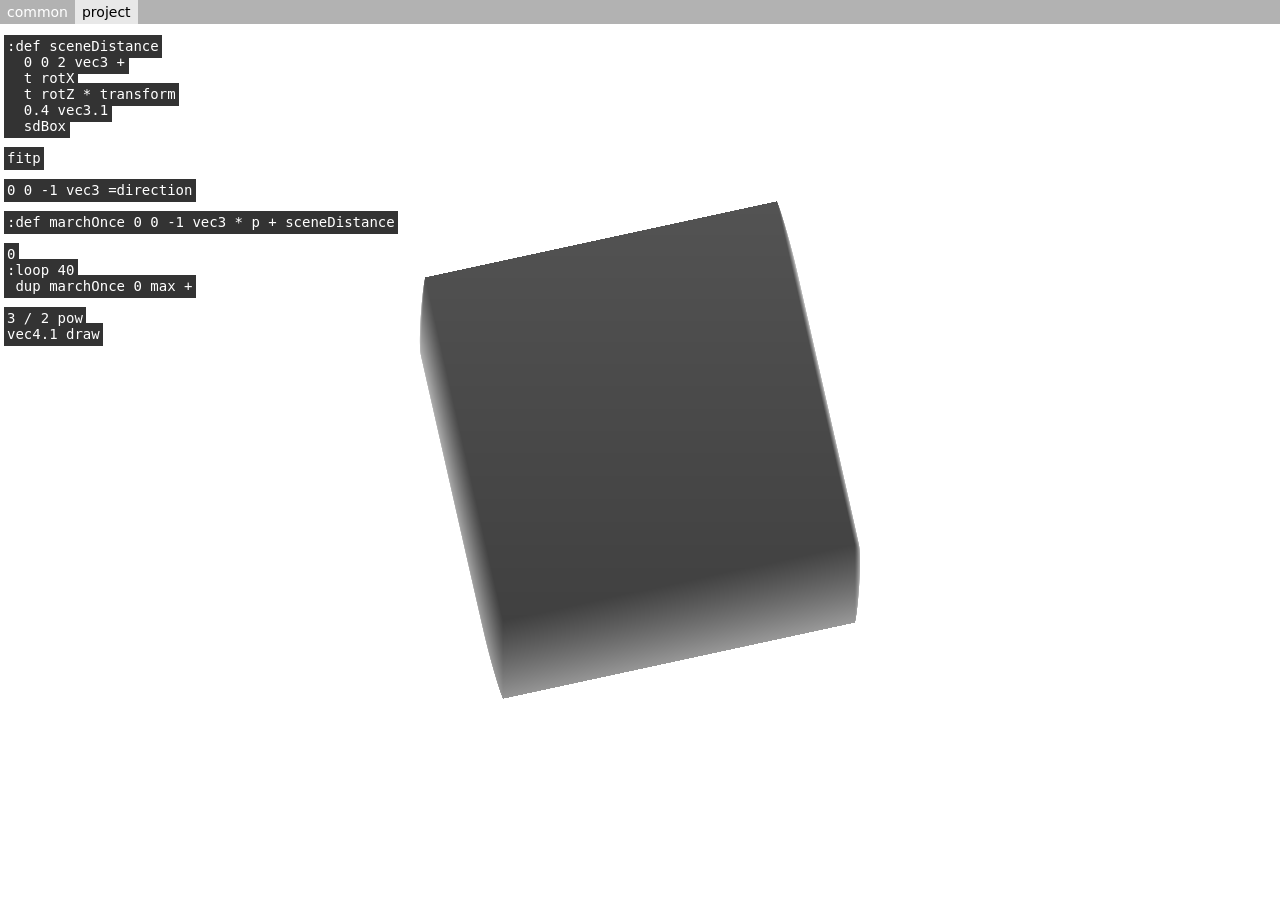
==== commit eaa45761: "Extract S4r into module, add CLI, tests, and error UI - Pull S4r language out of index.html into S4r" ====
--- a/index.html
+++ b/index.html
@@ -23,7 +23,16 @@
   </div>
 </div>
 <div id=enableAudioContext>Give me some web audio</div>
-<script>
+<div id=errorZone>
+  <div id=errorSummary></div>
+  <div id=errorSource></div>
+</div>
+<script type=module>
+
+import S4r from './S4r.js';
+
+const c = document.getElementById('c');
+const enableAudioContext = document.getElementById('enableAudioContext');
 
 const hqs = location.hash
   .substr(1)
@@ -40,140 +49,7 @@
 const prog = 'id' in hqs;
 
 const defaultProgs = {
-  common: `:fn sin 1
-:fn cos 1
-:fn acos 1
-:fn sqrt 1
-:fn exp 1
-:fn tan 1
-:fn sign 1
-:fn vec2.1 1 vec2
-:fn vec2 2 vec2
-:fn vec3 3 vec3
-:fn vec3.1 1 vec3
-:fn vec3.2 2 vec3
-:fn vec4.1 1 vec4
-:fn vec4.2 2 vec4
-:fn vec4.3 3 vec4
-:fn vec4 4 vec4
-:fn atan 2
-:fn pow 2
-:fn distance 2 float
-:fn dot 2 float
-:fn fwidth 1
-:fn fsin 1
-:fn clamp 3
-:fn mod 2
-:fn abs 1
-:fn min 2
-:fn max 2
-:fn mix 3
-:fn step 2
-:fn mat2 4 mat2
-:fn mat3 9 mat3
-:fn mat4 16 mat4
-:fn length 1 float
-:fn texture2D 2 vec4
-:fn rgb2hsv 1
-:fn hsv2rgb 1
-:fn normalize 1
-:fn sdBoundingBox 3 float
-
-:def x p .x
-:def y p .y
-
-1 0 0 0
-0 1 0 0
-0 0 1 0
-0 0 0 1
-mat4 =kIdentity
-
-
-:def rotX
- { =angle
-  1 0 0 0
-  0 angle cos angle sin -1 * 0
-  0 angle sin angle cos 0
-  0 0 0 1
- } mat4
-
-:def rotY
- { =angle
-  angle cos 0 angle sin 0
-  0 1 0 0
-  angle sin -1 * 0 angle cos 0
-  0 0 0 1
- } mat4
-
-:def rotYt
- { =angle
-  angle cos 0 angle sin -1 * 0
-  0 1 0 0
-  angle sin 0 angle cos 0
-  0 0 0 1
- } mat4
-
-:def rotZ
- { =angle
-  angle cos angle sin -1 * 0 0
-  angle sin angle cos 0 0
-  0 0 1 0
-  0 0 0 1
- } mat4
-
-:def perspectiveProj
- { =far =near =aspect =fov
-  1 fov 2 / tan / =f
-  f aspect / 0 0 0
-  0 f 0 0
-  0 0 far near + far near - / 1
-  0 0 2 far * near * near far - / 0
- } mat4
-
-:def transform swap 1 vec4.2 swap * dup .xyz swap .w /
-:def unbal 2. / .5 +
-:def bal 2. * 1 -
-:def cmod { =by by 2 / + by mod by 2 / - }
-:def uv p .xy unbal
-:def angle p .x p .y atan
-:def cdist 0 vec2.1 p .xy distance
-:def polar cdist 2 PI angle / / vec2
-:def fitp p aspect 1 1 vec3 * =p
-:def dup { =x x x }
-:def swap { =x =y x y }
-:def inv 1 swap -
-:def tex texture2D
-:def blend { =b =a a b a .a inv * + }
-:def addHsv { =delta =c c .rgb rgb2hsv delta + hsv2rgb c .a vec4.2 }
-:def hsv vec3 hsv2rgb 1 vec4.2
-
-:def smin { =k =b =a
- 0.5 0.5 b a - * k / + 0 1 clamp =h
- b a h mix k h 1 h - * * -
- }
-
-:def sdSphere { =size =p
- p length size -
- }
-
-:def sdBox { =b =p
- p abs b - =q
- q 0 max length
- q .x q .y q .z max max 0 min
- +
- }
-
-:def estimateNormal {
- =p
- 1 512 / =epsilon
- p .x epsilon + p .y p .z vec3 sd
- p .x epsilon - p .y p .z vec3 sd -
- p .x p .y epsilon + p .z vec3 sd
- p .x p .y epsilon - p .z vec3 sd -
- p .x p .y p .z epsilon + vec3 sd
- p .x p .y p .z epsilon - vec3 sd -
- vec3 normalize
- }`,
+  common: await fetch('common.s4r').then(r => r.text()).catch(() => ''),
   proj: `:def sceneDistance
   0 0 2 vec3 +
   t rotX
@@ -207,35 +83,48 @@
 const gl = c.getContext('webgl', {
   alpha: false,
   antialias: false,
-  powerPreference: 'high-performance', // prog ? 'high-performance' : 'low-power',
+  powerPreference: 'high-performance',
 });
 gl.enable(gl.BLEND);
 gl.getExtension('OES_standard_derivatives');
 gl.blendFunc(gl.ONE, gl.ONE_MINUS_SRC_ALPHA);
 
-
-const mesh = new Float32Array([
-  -1, 1, 0, -1, -1, 0,
-  1, 1, 0, 1, -1, 0,
-]);
-
-const buffer = gl.createBuffer();
-gl.bindBuffer(gl.ARRAY_BUFFER, buffer);
-gl.bufferData(gl.ARRAY_BUFFER, mesh, gl.STATIC_DRAW);
-
-const vs = gl.createShader(gl.VERTEX_SHADER);
-
-const defaultProgram = 
-`:def unbal 2 / .5 +
-:fn sin 1
-:fn vec4.1 1
-:fn vec4 4
-
-p .x
-3 *
-3 t * +
-sin unbal
-vec4.1 draw`;
+let runContinuously = true;
+let timeVelocity = 1;
+let t = 0;
+let startTime = sessionStorage.startTime;
+if (!startTime)
+  startTime = sessionStorage.startTime = +new Date();
+let tref = startTime;
+let running = false;
+
+const kickstart = () => {
+  if (running)
+    return;
+  requestAnimationFrame(handleAnimationFrame);
+  running = true;
+};
+
+const handleAnimationFrame = () => {
+  const now = +new Date();
+  if (timeVelocity === 1) {
+    t += now - tref;
+  } else if (timeVelocity < 0.05) {
+    timeVelocity = 0;
+  } else {
+    t += (now - tref) * timeVelocity;
+  }
+  tref = now;
+  if (!runContinuously && timeVelocity > 0)
+    timeVelocity *= 0.99;
+
+  draw();
+  if (!timeVelocity) {
+    running = false;
+  } else {
+    requestAnimationFrame(handleAnimationFrame);
+  }
+};
 
 const createAudioAnalyser = () => {
   const analyser = window.top.audioAnalyser || (() => {
@@ -254,16 +143,13 @@
       navigator.mediaDevices.getUserMedia({
         video: false,
         audio: {
-          // noiseSuppression: false,
           echoCancellation: false,
         },
       })
       .then(s => {
         source = ac.createMediaStreamSource(s);
         source.connect(analyser);
-        // source.connect(ac.destination);
       });
-
     };
     enableAudioContext.addEventListener('click', e => {
       ac.resume();
@@ -275,10 +161,8 @@
     const analyser = ac.createAnalyser();
     analyser.smoothingTimeConstant = 0.3;
     try {
-      // analyser.fftSize = 2048;
       analyser.fftSize = 4096;
       analyser.fftSize = 8192;
-      // analyser.fftSize = 16384;
     } catch (e) {
       console.log('fft maxed out at', analyser.fftSize);
     }
@@ -290,9 +174,9 @@
     let lastUpdateTime = 0;
     return () => {
       let now = performance.now();
-      if (this.lastUpdateTime != now) {
+      if (lastUpdateTime != now) {
         update(obj);
-        this.lastUpdateTime = now;
+        lastUpdateTime = now;
       }
       return obj;
     };
@@ -313,1071 +197,24 @@
   };
 };
 
-// const createFramebuffer = () => {
-//   const tex = gl.createTexture();
-//   gl.bindTexture(gl.TEXTURE_2D, tex);
-//   gl.texParameteri(gl.TEXTURE_2D, gl.TEXTURE_MIN_FILTER, gl.LINEAR);
-//   gl.texParameteri(gl.TEXTURE_2D, gl.TEXTURE_MAG_FILTER, gl.LINEAR);
-//   gl.texParameteri(gl.TEXTURE_2D, gl.TEXTURE_WRAP_S, gl.CLAMP_TO_EDGE);
-//   gl.texParameteri(gl.TEXTURE_2D, gl.TEXTURE_WRAP_T, gl.CLAMP_TO_EDGE);
-// };
-
-const createFB = (w, h) => {
-  const tex = gl.createTexture();
-  if (!w)
-    w = gl.drawingBufferWidth;
-  if (!h)
-    h = gl.drawingBufferHeight;
-  gl.bindTexture(gl.TEXTURE_2D, tex);
-  gl.texImage2D(
-    gl.TEXTURE_2D, 0, gl.RGBA,
-    w, h, 0,
-    gl.RGBA, gl.UNSIGNED_BYTE, null
-  );
-  gl.texParameteri(gl.TEXTURE_2D, gl.TEXTURE_MIN_FILTER, gl.LINEAR);
-  gl.texParameteri(gl.TEXTURE_2D, gl.TEXTURE_MAG_FILTER, gl.LINEAR);
-  gl.texParameteri(gl.TEXTURE_2D, gl.TEXTURE_WRAP_S, gl.CLAMP_TO_EDGE);
-  gl.texParameteri(gl.TEXTURE_2D, gl.TEXTURE_WRAP_T, gl.CLAMP_TO_EDGE);
-
-  const fb = gl.createFramebuffer();
-  gl.bindFramebuffer(gl.FRAMEBUFFER, fb);
-  gl.framebufferTexture2D(gl.FRAMEBUFFER, gl.COLOR_ATTACHMENT0, gl.TEXTURE_2D, tex, 0);
-
-  gl.bindTexture(gl.TEXTURE_2D, null);
-  gl.bindFramebuffer(gl.FRAMEBUFFER, null);
-
-  return {
-    tex,
-    fb,
-    w,
-    h,
-    aspect: w / h,
-    clear() {
-      gl.texImage2D(
-        gl.TEXTURE_2D, 0, gl.RGBA,
-        w, h, 0,
-        gl.RGBA, gl.UNSIGNED_BYTE, null
-      );
-    },
-    attach(id) {
-      gl.activeTexture(gl['TEXTURE' + id]);
-      gl.bindTexture(gl.TEXTURE_2D, tex);
-    },
-    draw() {
-      // gl.generateMipmap(gl.TEXTURE_2D);
-    },
-    drawInto(f) {
-      // const oldViewport = gl.getParameter(gl.VIEWPORT);
-      // const oldFb = gl.getParameter(gl.FRAMEBUFFER_BINDING);
-      try {
-        gl.bindFramebuffer(gl.FRAMEBUFFER, fb);
-        // gl.viewport(0, 0, w, h);
-        gl.clear(gl.COLOR_BUFFER_BIT | gl.DEPTH_BUFFER_BIT | gl.STENCIL_BUFFER_BIT);
-        f();
-      } finally {
-        // gl.bindFramebuffer(gl.FRAMEBUFFER, oldFb);
-        // gl.viewport(...oldViewport);
-        gl.bindFramebuffer(gl.FRAMEBUFFER, null);
-      }
-    },
-  };
-}
-
-const createFBPair = (w, h) => {
-  const fbs = [createFB(w, h), createFB(w, h)];
-  return {
-    w: fbs[0].w,
-    h: fbs[0].h, 
-    get tex() {
-      return fbs[0].tex;
-    },
-    draw() {
-      return fbs[0].draw();
-    },
-    drawInto(f) {
-      fbs.reverse();
-      fbs[0].drawInto(f);
-    },
-  };
-};
-
-const glTypeFromBinaryOperationOnTypes = (l, r) => {
-  const lBase = l.replace(/\d/, '');
-  const rBase = r.replace(/\d/, '');
-  switch (lBase) {
-    case 'float':
-      switch (rBase) {
-        case 'float':
-          return l;
-        case 'vec':
-        case 'mat':
-          return r;
-      }
-      break;
-    case 'vec':
-      return l;
-    case 'mat':
-      switch (rBase) {
-        case 'float':
-          return l;
-        case 'vec':
-        case 'mat':
-          if (l == r)
-            return l;
-          break;
-      }
-      break;
-  }
-  throw new Error(`Unknown type pair for binary op: ${l}, ${r}`);
-}
-
 const globals = {
   framebuffers: {},
   midi: new Proxy({}, {
-    get(obj, k) {
-      return obj[k] || 0;
-    }
+    get(obj, k) { return obj[k] || 0; }
   }),
-};
-
-const wrapFragShader = (body, defs) => `
-#extension GL_OES_standard_derivatives : enable
-precision highp float;
-
-varying vec3 p;
-
-const float PI = asin(1.0) * 2.;
-
-float easeInOutQuad(float t) {
-  return t<.5 ? 2.*t*t : -1.+(4.-2.*t)*t;
-}
-
-// https://stackoverflow.com/questions/15095909/from-rgb-to-hsv-in-opengl-glsl
-vec3 rgb2hsv(vec3 c) {
-    vec4 K = vec4(0.0, -1.0 / 3.0, 2.0 / 3.0, -1.0);
-    vec4 p = mix(vec4(c.bg, K.wz), vec4(c.gb, K.xy), step(c.b, c.g));
-    vec4 q = mix(vec4(p.xyw, c.r), vec4(c.r, p.yzx), step(p.x, c.r));
-
-    float d = q.x - min(q.w, q.y);
-    float e = 1.0e-10;
-    return vec3(abs(q.z + (q.w - q.y) / (6.0 * d + e)), d / (q.x + e), q.x);
-}
-
-vec3 hsv2rgb(vec3 c)
-{
-    vec4 K = vec4(1.0, 2.0 / 3.0, 1.0 / 3.0, 3.0);
-    vec3 p = abs(fract(c.xxx + K.xyz) * 6.0 - K.www);
-    return c.z * mix(K.xxx, clamp(p - K.xxx, 0.0, 1.0), c.y);
-}
-
-mat4 inverse(mat4 m) {
-  float
-      a00 = m[0][0], a01 = m[0][1], a02 = m[0][2], a03 = m[0][3],
-      a10 = m[1][0], a11 = m[1][1], a12 = m[1][2], a13 = m[1][3],
-      a20 = m[2][0], a21 = m[2][1], a22 = m[2][2], a23 = m[2][3],
-      a30 = m[3][0], a31 = m[3][1], a32 = m[3][2], a33 = m[3][3],
-
-      b00 = a00 * a11 - a01 * a10,
-      b01 = a00 * a12 - a02 * a10,
-      b02 = a00 * a13 - a03 * a10,
-      b03 = a01 * a12 - a02 * a11,
-      b04 = a01 * a13 - a03 * a11,
-      b05 = a02 * a13 - a03 * a12,
-      b06 = a20 * a31 - a21 * a30,
-      b07 = a20 * a32 - a22 * a30,
-      b08 = a20 * a33 - a23 * a30,
-      b09 = a21 * a32 - a22 * a31,
-      b10 = a21 * a33 - a23 * a31,
-      b11 = a22 * a33 - a23 * a32,
-
-      det = b00 * b11 - b01 * b10 + b02 * b09 + b03 * b08 - b04 * b07 + b05 * b06;
-
-  return mat4(
-      a11 * b11 - a12 * b10 + a13 * b09,
-      a02 * b10 - a01 * b11 - a03 * b09,
-      a31 * b05 - a32 * b04 + a33 * b03,
-      a22 * b04 - a21 * b05 - a23 * b03,
-      a12 * b08 - a10 * b11 - a13 * b07,
-      a00 * b11 - a02 * b08 + a03 * b07,
-      a32 * b02 - a30 * b05 - a33 * b01,
-      a20 * b05 - a22 * b02 + a23 * b01,
-      a10 * b10 - a11 * b08 + a13 * b06,
-      a01 * b08 - a00 * b10 - a03 * b06,
-      a30 * b04 - a31 * b02 + a33 * b00,
-      a21 * b02 - a20 * b04 - a23 * b00,
-      a11 * b07 - a10 * b09 - a12 * b06,
-      a00 * b09 - a01 * b07 + a02 * b06,
-      a31 * b01 - a30 * b03 - a32 * b00,
-      a20 * b03 - a21 * b01 + a22 * b00) / det;
-}
-
-mat4 perspectiveProj(float fov, float aspect, float near, float far) {
-  float f = 1.0 / tan(fov/2.0);
-  return mat4(
-    f / aspect, 0.0, 0.0, 0.0,
-    0.0, f, 0.0, 0.0,
-    0.0, 0.0, (far + near) / (far - near), 1.0,
-    0.0, 0.0, (2.0 * far * near) / (near - far), 0.0
-  );
-}
-
-// https://iquilezles.org/www/articles/distfunctions/distfunctions.htm
-float sdBoundingBox( vec3 p, vec3 b, float e )
-{
-       p = abs(p  )-b;
-  vec3 q = abs(p+e)-e;
-  return min(min(
-      length(max(vec3(p.x,q.y,q.z),0.0))+min(max(p.x,max(q.y,q.z)),0.0),
-      length(max(vec3(q.x,p.y,q.z),0.0))+min(max(q.x,max(p.y,q.z)),0.0)),
-      length(max(vec3(q.x,q.y,p.z),0.0))+min(max(q.x,max(q.y,p.z)),0.0));
-}
-
-    // inv_proj_mat = inverse(perspectiveProj(
-    //   PI/2.0, aspect, 0.1, 10.0
-    // ));
-
-// https://www.iquilezles.org/www/articles/bandlimiting/bandlimiting.htm
-float fsin(float x) {
- float w = fwidth(x);
- return sin(x) * sin(0.5*w)/(0.5*w);
-}
-
-
-${defs || ""}
-
-void main() {
-${body}
-}
-`;
-
-// ta.value = localStorage.prog || defaultProgram;
-
-gl.shaderSource(vs, `
-attribute vec3 p_in;
-varying vec3 p;
-
-void main() {
-  p = p_in;
-  gl_Position = vec4(p_in, 1.);
-}
-`);
-gl.compileShader(vs);
-
-let runtimeTasks = [];
-
-const draw = t => {
-  for (const task of runtimeTasks)
-    task();
-}
-
-const compileFragShader = s => {
-  const fs = gl.createShader(gl.FRAGMENT_SHADER);
-  gl.shaderSource(fs, s);
-  gl.compileShader(fs);
-  if (gl.getShaderParameter(fs, gl.COMPILE_STATUS))
-    return fs;
-  console.log(s);
-  console.log(gl.getShaderInfoLog(fs));
-}
-
-const parse = s => {
-  const tokens = [];
-  const ops = [];
-  const line = [];
-  let inComment = false;
-  let inDirective = false;
-  for (const [chunk] of (s + '\n').matchAll(/(\s+|#|\S+)/g)) {
-    if (chunk === '#') {
-      inComment = true;
-      continue;
-    }
-    const tok = getToken(chunk);
-    if (inComment) {
-      if (tok.breaksLine)
-        inComment = false;
-      else
-        continue;
-    }
-    if (tok.type === 'bail')
-      break;
-    if (tok.type === 'whitespace') {
-      if (tok.breaksLine && (!inDirective || /\n$/.test(tok.text))) {
-        if (line.length && line[0].type == 'directive') {
-          if (line[0].value === 'def') {
-            ops.push({
-              type: 'define',
-              name: line[1].value,
-              ops: line.slice(2),
-            });
-          } else if (line[0].value === 'fn') {
-            if (line.length < 3)
-              throw new Error("`:fn` used with wrong number of arguments. Expected name, arity, and (optional) return type.");
-            const name = line[1].value;
-            const glName = name.match(/^[^.]+/)[0];
-            const arity = line[2].value;
-            const type = line[3] && line[3].value;
-            ops.push({
-              type: 'define',
-              name,
-              ops: [{ type: 'native', fn: stack => {
-                const args = stack.splice(stack.length-arity, arity);
-                stack.push({
-                  type: 'invocation',
-                  glName,
-                  dataType: type || args[0].dataType,
-                  const: args.reduce((acc, arg) => acc && arg.const, true),
-                  args,
-                });//`${glName}(${stack.splice(stack.length-arity, arity).join(', ')})`);
-              }}],
-            });
-          } else if (line[0].value === 'loop') {
-            const count = line[1].value;
-            ops.push({
-              type: 'loop',
-              count,
-              ops: line.slice(2),
-            });
-          } else if (line[0].value === 'freeze') {
-            const varType = line[1].value;
-            const word = line[2].value;
-            ops.push({
-              type: 'freeze',
-              varType,
-              word,
-            });
-          } else {
-            throw new Error('bad directive');
-          }
-        } else {
-          // throw new Error(`unknown token: ${JSON.stringify(line)}`);
-          ops.push(...line);
-        }
-        line.length = 0;
-      }
-    } else {
-      if (tok.type == 'directive')
-        inDirective = true;
-      line.push(tok);
-    }
-  }
-  return ops;
-}
-
-let runContinuously = true;
-let timeVelocity = 1;
-let t = 0;
-let startTime = sessionStorage.startTime;
-if (!startTime)
-  startTime = sessionStorage.startTime = +new Date();
-let tref = startTime;
-let running = false;
-
-const kickstart = () => {
-  if (running)
-    return;
-  requestAnimationFrame(handleAnimationFrame);
-  running = true;
-}
-
-const handleAnimationFrame = () => {
-  const now = +new Date();
-  if (timeVelocity === 1) {
-    t += now - tref;
-  } else if (timeVelocity < 0.05) {
-    timeVelocity = 0;
-  } else {
-    t += (now - tref) * timeVelocity
-  }
-  tref = now;
-  if (!runContinuously && timeVelocity > 0)
-    timeVelocity *= 0.99;
-
-  draw(t/1000);
-  if (!timeVelocity) {
-    running = false;
-  } else {
-    requestAnimationFrame(handleAnimationFrame);
-  }
-}
-
-const compile = parseTree => {
-  let uniform_seq = 0;
-  let texture_seq = 0;
-  let var_seq = 0;
-  let preamble = '';
-  let tasks = [];
-  let stack = [];
-  let defs = {
-    t: [{ type: 'native', fn: stack => { stack.push({
-      type: 'symbol',
-      dataType: 'float',
-      const: false,
-      value: 't',
-    }); }}],
-    p: [{ type: 'native', fn: stack => { stack.push({
-      type: 'symbol',
-      dataType: 'vec3',
-      const: false,
-      value: 'p',
-    }); }}],
-    aspect: [{ type: 'native', fn: stack => { stack.push({
-      type: 'symbol',
-      dataType: 'float',
-      const: false,
-      value: 'aspect',
-    }); }}],
-    midi: [{ type: 'native', fn: (stack, tag) => {
-      const u_name = `u_${uniform_seq++}`;
-      tasks.push({
-        type: 'set_uniform',
-        name: u_name,
-        valueType: 'float',
-        get value() { return globals.midi[tag]; },
-      });
-      stack.push({
-        type: 'symbol',
-        dataType: 'float',
-        const: false,
-        value: u_name,
-      });
-    }}],
-    fb: [{ type: 'native', fn: (stack, tag) => {
-      let fb = globals.framebuffers[tag];
-      if (!fb || fb.w != gl.drawingBufferWidth || fb.h != gl.drawingBufferHeight)
-        globals.framebuffers[tag] = createFBPair();
-      const u_name = `fb_${tag}`;
-      tasks.push({
-        type: 'set_uniform',
-        name: u_name,
-        valueType: 'sampler2D',
-        value: globals.framebuffers[tag],
-      });
-      stack.push({
-        type: 'symbol',
-        dataType: 'sampler2D',
-        const: false,
-        value: u_name,
-      });
-    }}],
-    dims: [{ type: 'native', fn: stack => {
-      // stack.push(gl.drawingBufferWidth);
-      // stack.push(gl.drawingBufferHeight);
-      doOps(parse(`${gl.drawingBufferWidth} ${gl.drawingBufferHeight} vec2`));
-    }}],
-    PI: [{ type: 'native', fn: stack => { stack.push({
-      type: 'symbol',
-      dataType: 'float',
-      const: true,
-      value: 'PI',
-    }); }}],
-    draw: [{ type: 'native', fn: stack => {
-      tasks.push({
-        type: 'draw',
-        frag: stack.pop(),
-      });
-      preamble = '';
-    }}],
-    drawto: [{ type: 'native', fn: (stack, tag) => {
-      const target = globals.framebuffers[tag] || (globals.framebuffers[tag] = createFBPair());
-      tasks.push({
-        type: 'draw',
-        target,
-        frag: stack.pop(),
-      });
-      preamble = '';
-    }}],
-    tvel: [{ type: 'native', fn: stack => {
-      const newTimeVelocity = +stack.pop();
-      if (isNaN(newTimeVelocity))
-        return;
-      timeVelocity = newTimeVelocity;
-      kickstart();
-    }}],
-    fftsmooth: [{ type: 'native', fn: stack => {
-      const smooth = +stack.pop().value;
-      if (isNaN(smooth))
-        return;
-      if (globals.audioAnalyser)
-        globals.audioAnalyser.analyser.smoothingTimeConstant = smooth;
-    }}],
-    st: [{ type: 'native', fn: stack => {
-      if (!globals.audioAnalyser)
-        globals.audioAnalyser = createAudioAnalyser();
-      const {audioAnalyser} = globals;
-      if (typeof stack[stack.length-1].value != 'number') {
-        const textureID = texture_seq++;
-        if (!globals.framebuffers.st)
-          globals.framebuffers.st = createFB(audioAnalyser.byteTimeData.length, 1);
-        tasks.push({
-          type: 'set_uniform',
-          name: 'u_audio_zero_crossing_time',
-          valueType: 'float',
-          get value() {
-            const {byteTimeData} = audioAnalyser;
-            for (let i = 0; i < byteTimeData.length; i++) {
-              if (i > 0 && byteTimeData[i-1] < 127 && byteTimeData[i] >= 127) {
-                return i / byteTimeData.length;
-              }
-            }
-            return 0;
-          },
-        });
-        tasks.push({
-          type: 'set_uniform',
-          name: 'u_audio_time',
-          valueType: 'sampler2D',
-          value: {
-            tex: globals.framebuffers.st.tex,
-            draw() {
-              gl.texImage2D(
-                gl.TEXTURE_2D, 0, gl.LUMINANCE,
-                audioAnalyser.byteTimeData.length, 1, 0,
-                gl.LUMINANCE, gl.UNSIGNED_BYTE, audioAnalyser.byteTimeData
-              );
-            },
-          }
-        });
-        stack.push({ type: "symbol", dataType: "float", const: false, value: 'u_audio_zero_crossing_time' });
-        doOps(parse(`+ 2 / 0 vec2 fb'st swap texture2D .x`));
-      } else {
-        const bucket = stack.pop();
-        const bucketNumber = Math.floor(+bucket.value * audioAnalyser.byteTimeData.length);
-        const u_name = `u_${uniform_seq++}`;
-        tasks.push({
-          type: 'set_uniform',
-          name: u_name,
-          valueType: 'float',
-          get value() {
-            return audioAnalyser.byteTimeData[bucketNumber]/255;
-          }
-        });
-        stack.push({ type: "symbol", dataType: "float", const: false, value: u_name });
-      }
-    }}],
-    sf: [{ type: 'native', fn: stack => {
-      if (!globals.audioAnalyser)
-        globals.audioAnalyser = createAudioAnalyser();
-      const {audioAnalyser} = globals;
-      if (true || typeof stack[stack.length-1].value != 'number') {
-        const textureID = texture_seq++;
-        if (!globals.framebuffers.sf)
-          globals.framebuffers.sf = createFB(audioAnalyser.byteFreqData.length, 1);
-        tasks.push({
-          type: 'set_uniform',
-          name: 'u_freq',
-          valueType: 'sampler2D',
-          value: {
-            tex: globals.framebuffers.sf.tex,
-            draw() {
-              gl.texImage2D(
-                gl.TEXTURE_2D, 0, gl.LUMINANCE,
-                audioAnalyser.byteFreqData.length, 1, 0,
-                gl.LUMINANCE, gl.UNSIGNED_BYTE, audioAnalyser.byteFreqData
-              );
-            },
-          }
-        });
-        doOps(parse(`2 pow 0 vec2 fb'sf swap texture2D .x`));
-      } else {
-        const bucket = stack.pop();
-        const bucketNumber = Math.floor(+bucket.value * audioAnalyser.byteFreqData.length);
-        const u_name = `u_${uniform_seq++}`;
-        tasks.push({
-          type: 'set_uniform',
-          name: u_name,
-          valueType: 'float',
-          get value() {
-            return audioAnalyser.byteFreqData[bucketNumber]/255;
-          }
-        });
-        stack.push({ type: "symbol", dataType: "float", const: false, value: u_name });
-      }
-    }}],
-    pause: [{ type: 'native', fn: stack => {
-      timeVelocity = 0;
-    }}],
-    pad_x: [{ type: 'native', fn: stack => {
-      const whichPad = +stack.pop();
-      const u_name = `u_${uniform_seq++}`;
-      if (isNaN(whichPad)) {
-      } else {
-        tasks.push({
-          type: 'set_uniform',
-          name: u_name,
-          valueType: 'float',
-          get value() {
-            return pads[whichPad] && pads[whichPad].x || 0;
-          },
-        });
-      }
-      stack.push(u_name);
-    }}],
-    pad_y: [{ type: 'native', fn: stack => {
-      const whichPad = +stack.pop();
-      const u_name = `u_${uniform_seq++}`;
-      if (isNaN(whichPad)) {
-      } else {
-        tasks.push({
-          type: 'set_uniform',
-          name: u_name,
-          valueType: 'float',
-          get value() {
-            return pads[whichPad] && pads[whichPad].y || 0;
-          },
-        });
-      }
-      stack.push(u_name);
-    }}],
-    pad: [{ type: 'native', fn: stack => {
-      const whichPad = +stack.pop();
-      const u_name = `u_${uniform_seq++}`;
-      if (isNaN(whichPad)) {
-      } else {
-        let interpVal = pads[whichPad] && pads[whichPad].pressed ? 1 : 0;
-        tasks.push({
-          type: 'set_uniform',
-          name: u_name,
-          valueType: 'float',
-          get value() {
-            const target = pads[whichPad] && pads[whichPad].pressed ? 1 : 0;
-            interpVal += (target - interpVal) * 0.1;
-            return interpVal;
-          }
-        });
-      }
-      stack.push(u_name);
-    }}],
-    '{': [{ type: 'native', fn: stack => {
-      defs = Object.create(defs);
-    }}],
-    '}': [{ type: 'native', fn: stack => {
-      defs = Object.getPrototypeOf(defs);
-    }}],
-  };
-  const doOps = (ops, tag) => {
-    for (const op of ops) {
-      if (op.type === 'define') {
-        defs[op.name] = op.ops;
-      } else if (op.type === 'loop') {
-        const { count, ops } = op;
-        // const l_name = `l_${var_seq++}`;
-        const initialValue = stack.pop();
-        stack.push({ type: "loopVar", dataType: initialValue.dataType, const: false, });
-        doOps(ops);
-        const body = stack.pop();
-        // preamble += `${varType} ${l_name} = ${l_val}; for (int i = 0; i < ${count}; i++) ${l_name} = ${body};\n`;
-        stack.push({ type: "loop", dataType: initialValue.dataType, initialValue, count, body });
-        // stack.push({ type: "loop", dataType: l_val.dataType, value: l_name });
-      } else if (op.type === 'freeze') {
-        // no-op
-      } else if (op.type === 'operator') {
-        const right = stack.pop();
-        const left = stack.pop();
-        if (!left || !right)
-          throw new Error(`Null argument to operator: ${left} ${op.value} ${right}`);
-        if (!left.dataType || !right.dataType) {
-          throw new Error(`Something unexpected on the stack: ${JSON.stringify(left)}, ${JSON.stringify(right)}`);
-        }
-        const dataType = glTypeFromBinaryOperationOnTypes(left.dataType, right.dataType);
-        stack.push({
-          type: 'operator',
-          value: op.value,
-          dataType, left, right,
-          const: left.const && right.const,
-        });
-        // stack.push(`(${[stack.pop(), op.value, stack.pop()].reverse().join(' ')})`);
-      } else if (op.type === 'number') {
-        // let ns = op.value.toString();
-        // if (ns.indexOf('.') === -1)
-        //   ns += '.';
-        // stack.push(ns);
-        stack.push({
-          type: 'literal',
-          dataType: 'float',
-          const: true,
-          value: op.value,
-        });
-      } else if (op.type === 'word') {
-        const def = defs[op.value];
-        if (def) {
-          doOps(def, op.tag);
-        } else {
-          throw new Error(`"${op.value}" is not defined.`);
-        }
-      } else if (op.type === 'native') {
-        op.fn(stack, tag);
-      } else if (op.type === 'swizzle') {
-        const components = op.components;
-        const value = stack.pop();
-        const dataType = components.length > 1 ? `vec${components.length}` : 'float';
-        stack.push({
-          type: 'swizzle',
-          dataType,
-          const: value.const,
-          components,
-          value,
-        });
-        // stack.push(`(${stack.pop()}).${op.components}`);
-      } else if (op.type === 'assign') {
-        const v = stack.pop();
-        defs[op.name] = [{ type: 'native', fn: stack => { stack.push(v); }}];
-      } else {
-        throw new Error('idk what this thing is: ' + JSON.stringify(op));
-      }
-    }
-  };
-  doOps(parseTree);
-  return tasks;
-}
-
-class ShittyJSONStringifier {
-  constructor() {
-    this.cache = new Map();
-  }
-
-  stringifyImpl(obj) {
-    if (Array.isArray(obj)) {
-      return `[${obj.map(obj => this.stringify(obj)).join(',')}]`;
-    } else if (typeof obj == 'object') {
-      return `{${Object.keys(obj).map(k => `${JSON.stringify(k)}:${this.stringify(obj[k])}`).join(',')}`;
-    } else {
-      return JSON.stringify(obj);
-    }
-  }
-
-  stringify(obj) {
-    let c = this.cache.get(obj);
-    if (!c)
-      this.cache.set(obj, c = this.stringifyImpl(obj));
-    return c;
-  }
-}
-
-const optimizeTree = tree => {
-  const canonicalize = node => {
-    let stringifier = new ShittyJSONStringifier();
-    let loops = [];
-    const canonicalNodes = {};
-    let canonicalLoopVar;
-    const traverse = node => {
-      const k = stringifier.stringify(node);
-      if (node.type == 'loopVar') {
-        if (!loops.length)
-          throw new Error("loopVar outside of a loop?!?!?!");
-        return canonicalLoopVar || (canonicalLoopVar = node);
-      }
-      const canon = canonicalNodes[k];
-      if (canon)
-        return canon;
-      const ret = canonicalNodes[k] = {};
-      if (node.type == 'loop')
-        loops.push(node);
-      for (const k in node) {
-        const v = node[k];
-        if (Array.isArray(v)) {
-          ret[k] = v.map(traverse);
-        } else if (typeof v == 'object') {
-          ret[k] = traverse(v);
-        } else {
-          ret[k] = v;
-        }
-      }
-      if (node.type == 'loop')
-        canonicalLoopVar = null;
-      if (node.type == 'loop')
-        loops.pop();
-      return ret;
-    };
-    return traverse(node);
-  };
-  const canonicalTree = tree;//canonicalize(tree);
-
-  const buildMetadata = node => {
-    const loopStack = [];
-    const metadata = new Map();
-    const traverse = (node, parent, parentMeta) => {
-      let taint = false;
-      if (node.type == 'literal')
-        return;
-      if (node.type == 'symbol')
-        return;
-
-      let meta = metadata.get(node);
-      if (!meta) {
-        metadata.set(node, meta = {
-          parents: [],
-          children: [],
-        });
-        if (node.type == 'loop') {
-          loopStack.push(node);
-        } else if (node.type == 'loopVar') {
-          meta.loop = loopStack[loopStack.length-1];
-          taint = true;
-        }
-        for (const k in node) {
-          const v = node[k];
-          if (Array.isArray(v)) {
-            for (const child of v) {
-              meta.children.push(child);
-              taint = traverse(child, node) || taint;
-            }
-          } else if (typeof v == 'object') {
-            meta.children.push(v);
-            taint = traverse(v, node) || taint;
-          }
-        }
-        if (node.type == 'loop')
-          loopStack.pop();
-      }
-      if (parent)
-        meta.parents.push(parent);
-      if (taint && node.type != 'loop')
-        meta.taint = true;
-      return meta.taint;
-    };
-    traverse(node);
-    return metadata;
-  };
-  const metadata = buildMetadata(canonicalTree);
-
-  const optimize = tree => {
-    let extracted = [];
-    let visitedNodes = new Set();
-    let nextToVisit = [canonicalTree];
-    const visit = node => {
-      if (visitedNodes.has(node))
-        return;
-      visitedNodes.add(node);
-      const meta = metadata.get(node);
-      if (!meta)
-        return;
-      nextToVisit.splice(0, 0, ...meta.children);
-      // if (node.type == 'loopVar') {
-      //   meta.id = metadata.get(meta.loop).id;
-      // } else if (meta.taint) {
-      if (meta.taint) {
-      } else if (node.type == 'loop' || meta.parents.length >= 2) {
-        meta.id = extracted.push(node) - 1;
-      }
-    };
-
-    while (nextToVisit.length) {
-      let toVisit = nextToVisit;
-      nextToVisit = [];
-      for (const node of toVisit)
-        visit(node);
-    }
-    
-    return extracted;
-  };
-  const extracted = optimize(canonicalTree);
-
-  const rebuild = tree => {
-    const traverse = (node, skip) => {
-      const meta = metadata.get(node);
-      if (!meta)
-        return node;
-      if (!skip && meta.id !== undefined) {
-        return {
-          type: "reference",
-          id: meta.id,
-          const: node.const,
-          selfref: meta.loop !== undefined,
-        };
-      }
-      const ret = {};
-      for (const k in node) {
-        const v = node[k];
-        if (Array.isArray(v)) {
-          ret[k] = v.map(v => traverse(v));
-        } else if (typeof v == 'object') {
-          ret[k] = traverse(v);
-        } else {
-          ret[k] = v;
-        }
-      }
-      return ret;
-    };
-    return traverse(tree, true);
-  };
-
-  return { extracted: extracted.map(rebuild), tree: rebuild(canonicalTree) };
-}
-
-const toGLSource = tree => {
-  let decls = "";
-  let loop_stack = [];
-  let cur_loop = null;
-  let references = [];
-  let depsMet = {};
-  let depFail = false;
-  const serialize = node => {
-    switch(node.type) {
-      case "invocation":
-        return `${node.glName}(${node.args.map(serialize).join(', ')})`;
-        break;
-      case "operator":
-        return `(${serialize(node.left)} ${node.value} ${serialize(node.right)})`;
-      case "swizzle":
-        return `${serialize(node.value)}.${node.components}`;
-      case "literal":
-        let ns = node.value.toString();
-        if (ns.indexOf('.') === -1)
-          ns += '.';
-        return ns;
-      case "symbol":
-        return node.value;
-      case "reference":
-        if (!depsMet[node.id])
-          depFail = true;
-        return references[node.id];
-      case "loopVar":
-        if (cur_loop === null)
-          throw new Error('tried to loopVar outside a loop');
-        return references[loop_stack[loop_stack.length-1]];
-      case "loop":
-        const loop_var = references[loop_stack[loop_stack.length-1]];
-        cur_loop = loop_stack[loop_stack.length-1];
-        try {
-          return `${serialize(node.initialValue)}; for (int i = 0; i < ${node.count}; i++) ${loop_var} = ${serialize(node.body)};\n`;
-        } finally {
-          cur_loop = null;
-        }
-      default:
-        throw new Error(`Unknown AST node type: ${node.type}`);
-    }
-  };
-  const optimized = optimizeTree(tree);
-  for (let i = 0; i < optimized.extracted.length; i++) {
-    const name = `var_${i}`;
-    references.push(name);
-  }
-  for (;;) {
-    let didEmit = false;
-    for (let i = optimized.extracted.length - 1; i >= 0; i--) {
-      if (depsMet[i])
-        continue;
-      const expr = optimized.extracted[i];
-      loop_stack.push(i);
-      depFail = false;
-      const nPre = `${expr.const ? "const " : ""}${expr.dataType} ${references[i]} = ${serialize(expr, depsMet)}; \n`;
-      loop_stack.pop();
-      if (depFail)
-        continue;
-      decls += nPre;
-      depsMet[i] = true;
-      didEmit = true;
-    }
-    if (!didEmit)
-      break;
-  }
-  for (let i = 0; i < optimized.extracted.length; i++) {
-    if (!depsMet[i])
-      throw new Error("Failed to meet all deps.");
-  }
-  const expr = serialize(optimized.tree);
-  return { preamble: decls, expr, }
-};
-
-const updateFrag = value => {
-  const newTasks = compile(parse(value));
-
-  const newRuntimeTasks = [];
-  let pendingUniforms;
-  for (const task of newTasks) {
-    if (!pendingUniforms) {
-      pendingUniforms = {
-        t: {
-          valueType: 'float',
-          get value() {
-            return t/1000;
-          }
-        },
-        aspect: {
-          valueType: 'float',
-          get value() {
-            return gl.drawingBufferWidth / gl.drawingBufferHeight;
-          }
-        },
-      };
-    }
-    if (task.type == 'draw') {
-      let currentProg = null;
-
-      let defs = "";
-      const uniforms = pendingUniforms;
-      for (const k in uniforms) {
-        const u = uniforms[k];
-        defs += `
-          uniform ${u.valueType} ${k};
-        `;
-      }
-      pendingUniforms = null;
-
-      const {preamble, expr: exprText} = toGLSource(task.frag);
-      const progText = `
-        ${preamble}
-        gl_FragColor = ${exprText};
-      `;
-      // console.log('source:', progText);
-
-      const prog = gl.createProgram();
-      const shaderText = wrapFragShader(progText, defs);
-      const fs = compileFragShader(shaderText);
-      // console.log(shaderText);
-      gl.attachShader(prog, vs);
-      gl.attachShader(prog, fs);
-      gl.linkProgram(prog);
-      if (!gl.getProgramParameter(prog, gl.LINK_STATUS)) {
-        console.log(gl.getProgramInfoLog(prog));
-        return;
-      }
-      const pLoc = gl.getUniformLocation(prog, "p_in");
-      newRuntimeTasks.push(() => {
-        gl.useProgram(prog);
-        currentProg = prog;
-
-        let textures = [];
-        for (const k in uniforms) {
-          const u = uniforms[k];
-          const loc = gl.getUniformLocation(prog, k);
-          const v = u.value;
-          if (u.valueType === 'sampler2D') {
-            const fb = u.value;
-            let id = textures.indexOf(fb.tex);
-            if (id < 0)
-              id = textures.length;
-            textures.push(fb.tex);
-            gl.activeTexture(gl['TEXTURE' + id]);
-            gl.bindTexture(gl.TEXTURE_2D, fb.tex);
-            fb.draw();
-            gl.uniform1i(loc, id);
-          } else {
-            gl.uniform1f(loc, u.value);
-          }
-        }
-
-        gl.enableVertexAttribArray(pLoc);
-        gl.vertexAttribPointer(pLoc, 3, gl.FLOAT, false, 0, 0);
-        const doDraw = () => {
-          gl.drawArrays(gl.TRIANGLE_STRIP, 0, mesh.length / 3);
-        };
-        if (task.target)
-          task.target.drawInto(doDraw);
-        else
-          doDraw();
-      });
-    } else if (task.type === 'set_uniform') {
-      pendingUniforms[task.name] = {
-        valueType: task.valueType,
-        get value() { return task.value; }
-      };
-    }
-  }
-  setTimeout(() => {
-    runtimeTasks = newRuntimeTasks;
-  }, 100);
-}
+  pads,
+  audioAnalyser: null,
+  createAudioAnalyser,
+  get t() { return t / 1000; },
+  kickstart,
+  setTimeVelocity(v) { timeVelocity = v; },
+};
+
+const s4r = new S4r(gl, globals);
+
+const draw = () => {
+  s4r.draw();
+};
 
 const resize = () => {
   c.width = c.clientWidth * devicePixelRatio;
@@ -1388,31 +225,6 @@
 
 window.addEventListener('resize', resize);
 resize();
-
-const getToken = text => {
-  let tok = {};
-  if (/'.+/.test(text)) {
-    const idx = text.indexOf("'");
-    tok.tag = text.substr(idx + 1);
-    text = text.substr(0, idx);
-  }
-  if (/\s+/.test(text))
-    return Object.assign({ type: 'whitespace', breaksLine: text.indexOf('\n') != -1, text }, tok);
-  const numberValue = +text;
-  if (/^bail\b/.test(text))
-    return Object.assign({ type: 'bail' }, tok);
-  if (!isNaN(numberValue))
-    return Object.assign({ type: 'number', value: numberValue }, tok);
-  if (text[0] === ':')
-    return Object.assign({ type: 'directive', value: text.substr(1) }, tok);
-  if (/^\./.test(text))
-    return Object.assign({ type: 'swizzle', components: text.substr(1) }, tok);
-  if (/^=/.test(text))
-    return Object.assign({ type: 'assign', name: text.substr(1) }, tok);
-  if (!/^[a-zA-Z{}]/.test(text))
-    return Object.assign({ type: 'operator', value: text }, tok);
-  return Object.assign({ type: 'word', value: text }, tok);;
-};
 
 const initEditor = (rootEl, cb) => {
   const ta = rootEl.querySelector('.ta');
@@ -1437,15 +249,6 @@
     }
 
     overlay.innerHTML = "";
-    // const chunks = parse(ta.value);
-    // for (const chunk of chunks) {
-    //   const el = document.createElement('span');
-    //   el.textContent = chunk.text;
-    //   if (chunk.type === "number") {
-    //     el.classList.add('number');
-    //   }
-    //     overlay.appendChild(el);
-    // }
     const el = document.createElement('span');
     el.textContent = ta.value;
     overlay.appendChild(el);
@@ -1453,7 +256,11 @@
       localStorage[key] = ta.value;
       setHqs(key, ta.value);
     }
-  }
+  };
+
+  rootEl.addEventListener('click', e => {
+    if (e.target === rootEl) ta.focus();
+  });
 
   ta.addEventListener('input', e => {
     transfer();
@@ -1474,12 +281,41 @@
   };
 };
 
+const errorZone = document.getElementById('errorZone');
+const errorSummary = document.getElementById('errorSummary');
+const errorSource = document.getElementById('errorSource');
+
+const showError = e => {
+  errorZone.classList.toggle('visible', !!e);
+  if (!e) return;
+  errorSummary.textContent = `${e.message}:\n${e.infoLog ?? ''}`;
+  errorSource.textContent = '';
+  if (!e.shaderSource) return;
+  for (const line of e.shaderSource.split('\n')) {
+    const lineEl = document.createElement('div');
+    lineEl.textContent = line;
+    errorSource.appendChild(lineEl);
+  }
+  const m = e.infoLog && e.infoLog.match(/ERROR: 0:(\d+):/);
+  if (m) {
+    const interestingLine = errorSource.children[+m[1] - 1];
+    if (interestingLine) {
+      interestingLine.classList.add('interesting');
+      interestingLine.scrollIntoView();
+    }
+  }
+};
+
+let errorDebounce = null;
 const editors = [];
 const onEditorChanged = () => {
-  try {
-    updateFrag(editors.map(e => e.value).join('\n'));
-  } catch(e) {
-    console.error(e);
+  s4r.update(editors.map(e => e.value).join('\n'));
+  if (!s4r.error) {
+    clearTimeout(errorDebounce);
+    showError(null);
+  } else {
+    clearTimeout(errorDebounce);
+    errorDebounce = setTimeout(() => showError(s4r.error), 700);
   }
   kickstart();
 };
@@ -1499,7 +335,6 @@
   };
   updateVisibility();
   for (const tabEl of rootEl.children) {
-    const targetEl = document.querySelector(`[data-tab=${tabEl.textContent}`);
     tabEl.addEventListener('mousedown', e => {
       e.preventDefault();
       if ('selected' in tabEl.dataset)
@@ -1523,7 +358,6 @@
 
 for (const el of document.querySelectorAll('.fullscreenButton')) {
   el.addEventListener('click', () => {
-    console.log(c);
     (c.requestFullscreen || c.webkitRequestFullscreen).call(c);
   });
 }
@@ -1543,10 +377,6 @@
   });
 }
 
-// transfer();
-// updateFrag();
-// kickstart();
-
 window.addEventListener('broadcast', e => {
   const {type, value} = e.detail;
   if (type != 'midi')
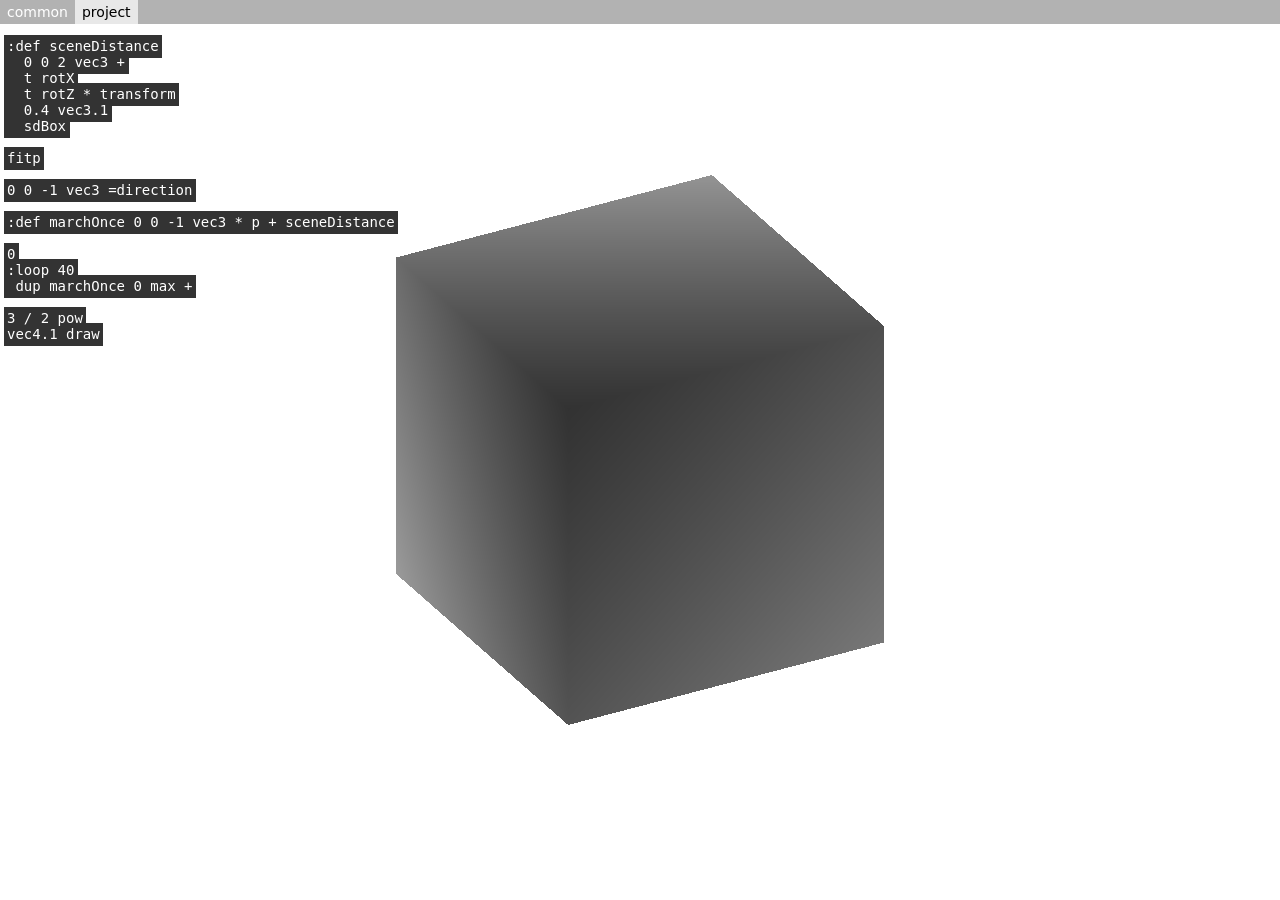
==== commit 9d00f51d: "Fix audio texture upload and add error UI polish - Fix sf/st: sampler2D uniforms now always bind+upl" ====
--- a/index.html
+++ b/index.html
@@ -315,7 +315,7 @@
     showError(null);
   } else {
     clearTimeout(errorDebounce);
-    errorDebounce = setTimeout(() => showError(s4r.error), 700);
+    errorDebounce = setTimeout(() => showError(s4r.error), 0);
   }
   kickstart();
 };
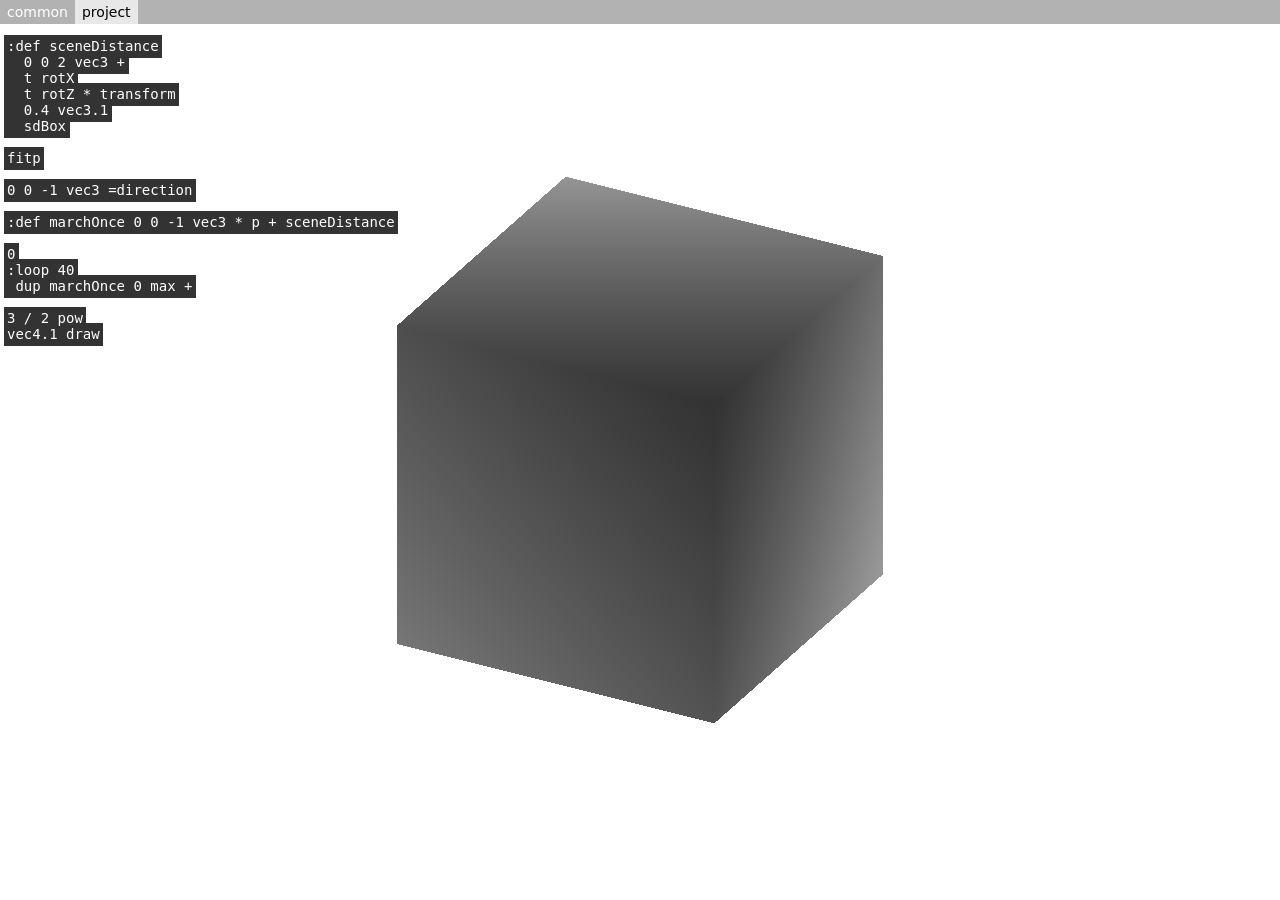
==== commit a7fb07fe: "Delay 200ms before showing an error" ====
--- a/index.html
+++ b/index.html
@@ -315,7 +315,7 @@
     showError(null);
   } else {
     clearTimeout(errorDebounce);
-    errorDebounce = setTimeout(() => showError(s4r.error), 0);
+    errorDebounce = setTimeout(() => showError(s4r.error), 200);
   }
   kickstart();
 };
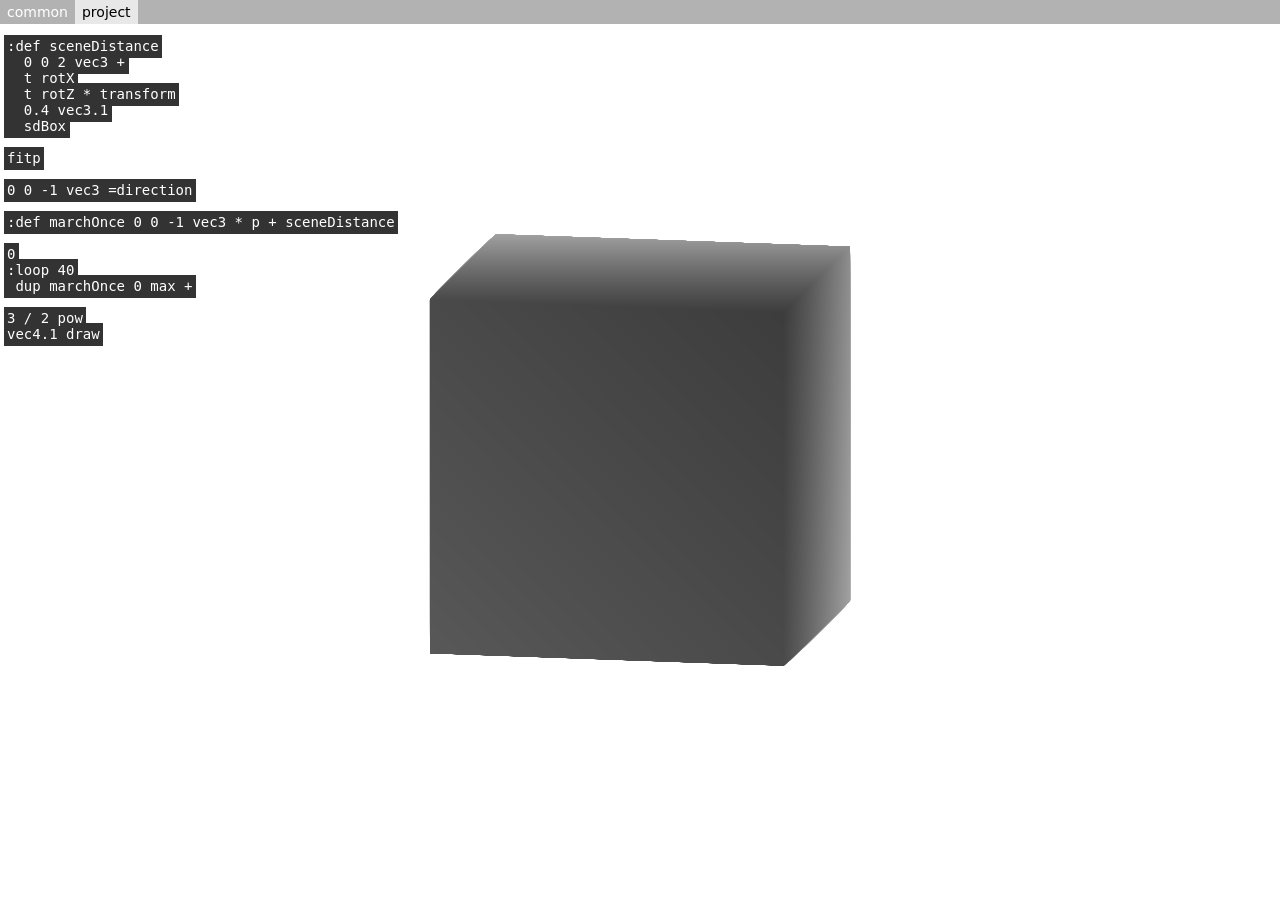
==== commit 139e4c00: "Add fsf and ssf frequency sampling words Mirrors the fast/medium/slow FFT design from constructor: t" ====
--- a/index.html
+++ b/index.html
@@ -127,48 +127,44 @@
 };
 
 const createAudioAnalyser = () => {
+  const makeAnalyser = (ac, smoothing, fftSize) => {
+    const a = ac.createAnalyser();
+    a.smoothingTimeConstant = smoothing;
+    try { a.fftSize = fftSize; } catch (e) {}
+    return a;
+  };
+
   const analyser = window.top.audioAnalyser || (() => {
     const ac = window.ac = new (window.AudioContext || window.webkitAudioContext)();
+    const analyser = makeAnalyser(ac, 0.87, 4096);
+    ac.fastAnalyser = makeAnalyser(ac, 0.0, 2048);
+    ac.slowAnalyser = makeAnalyser(ac, 0.94, 8192);
     let source;
     const checkState = () => {
       if (ac.state === 'suspended') {
         enableAudioContext.classList.add('visible');
         return;
       }
-
       enableAudioContext.classList.remove('visible');
-
-      if (source)
-        return;
-      navigator.mediaDevices.getUserMedia({
-        video: false,
-        audio: {
-          echoCancellation: false,
-        },
-      })
-      .then(s => {
-        source = ac.createMediaStreamSource(s);
-        source.connect(analyser);
-      });
+      if (source) return;
+      navigator.mediaDevices.getUserMedia({ video: false, audio: { echoCancellation: false } })
+        .then(s => {
+          source = ac.createMediaStreamSource(s);
+          source.connect(analyser);
+          source.connect(ac.fastAnalyser);
+          source.connect(ac.slowAnalyser);
+        });
     };
-    enableAudioContext.addEventListener('click', e => {
-      ac.resume();
-    });
-
+    enableAudioContext.addEventListener('click', e => { ac.resume(); });
     ac.addEventListener('statechange', checkState);
     checkState();
-
-    const analyser = ac.createAnalyser();
-    analyser.smoothingTimeConstant = 0.3;
-    try {
-      analyser.fftSize = 4096;
-      analyser.fftSize = 8192;
-    } catch (e) {
-      console.log('fft maxed out at', analyser.fftSize);
-    }
     ac.resume();
     return analyser;
   })();
+
+  const ac = window.top.ac;
+  const fastAnalyser = ac.fastAnalyser || analyser;
+  const slowAnalyser = ac.slowAnalyser || analyser;
 
   const updateable = (obj, update) => {
     let lastUpdateTime = 0;
@@ -183,8 +179,15 @@
   };
 
   const kMaxFrequency = 20000;
-  const getByteFreqData = updateable(new Uint8Array(Math.floor(kMaxFrequency / window.top.ac.sampleRate * (analyser.fftSize / 2))), data => {
+  const freqBufSize = a => Math.floor(kMaxFrequency / ac.sampleRate * (a.fftSize / 2));
+  const getByteFreqData = updateable(new Uint8Array(freqBufSize(analyser)), data => {
     analyser.getByteFrequencyData(data);
+  });
+  const getByteFreqDataFast = updateable(new Uint8Array(freqBufSize(fastAnalyser)), data => {
+    fastAnalyser.getByteFrequencyData(data);
+  });
+  const getByteFreqDataSlow = updateable(new Uint8Array(freqBufSize(slowAnalyser)), data => {
+    slowAnalyser.getByteFrequencyData(data);
   });
   const getByteTimeData = updateable(new Uint8Array(2048), data => {
     analyser.getByteTimeDomainData(data);
@@ -193,6 +196,8 @@
   return {
     analyser,
     get byteFreqData() { return getByteFreqData(); },
+    get byteFreqDataFast() { return getByteFreqDataFast(); },
+    get byteFreqDataSlow() { return getByteFreqDataSlow(); },
     get byteTimeData() { return getByteTimeData(); },
   };
 };
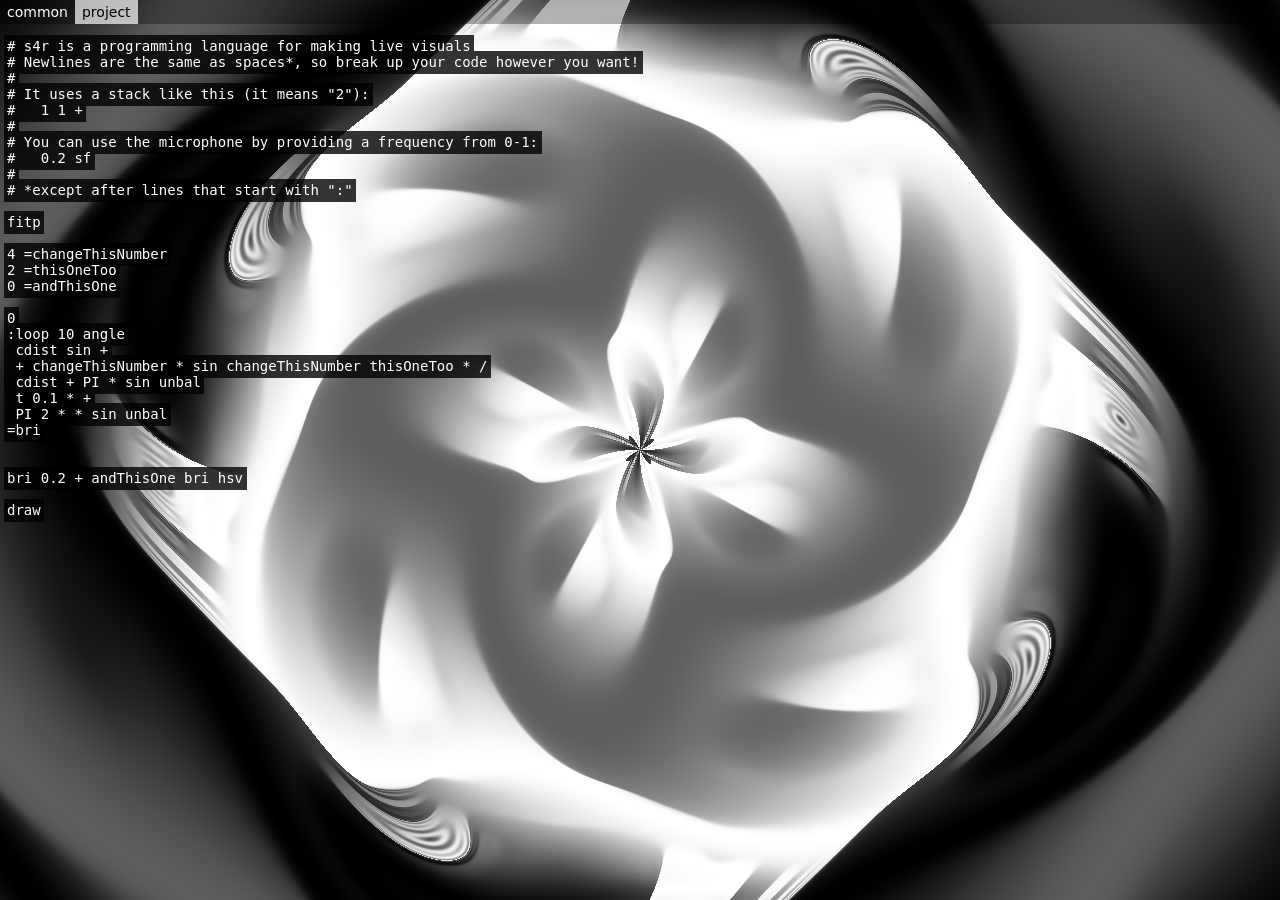
==== commit 396e2ad8: "New default program which lives in its own file." ====
--- a/index.html
+++ b/index.html
@@ -48,28 +48,9 @@
 
 const prog = 'id' in hqs;
 
-const defaultProgs = {
-  common: await fetch('common.s4r').then(r => r.text()).catch(() => ''),
-  proj: `:def sceneDistance
-  0 0 2 vec3 +
-  t rotX
-  t rotZ * transform
-  0.4 vec3.1
-  sdBox
-
-fitp
-
-0 0 -1 vec3 =direction
-
-:def marchOnce 0 0 -1 vec3 * p + sceneDistance
-
-0
-:loop 40
- dup marchOnce 0 max +
-
-3 / 2 pow
-vec4.1 draw`,
-};
+const defaultProgs = await Promise.all(['common.s4r', 'default.s4r']
+  .map(f => fetch(f).then(r => r.text())))
+  .then(([common, proj]) => ({ common, proj, }));
 
 const pads = {};
 window.addEventListener('broadcast', e => {
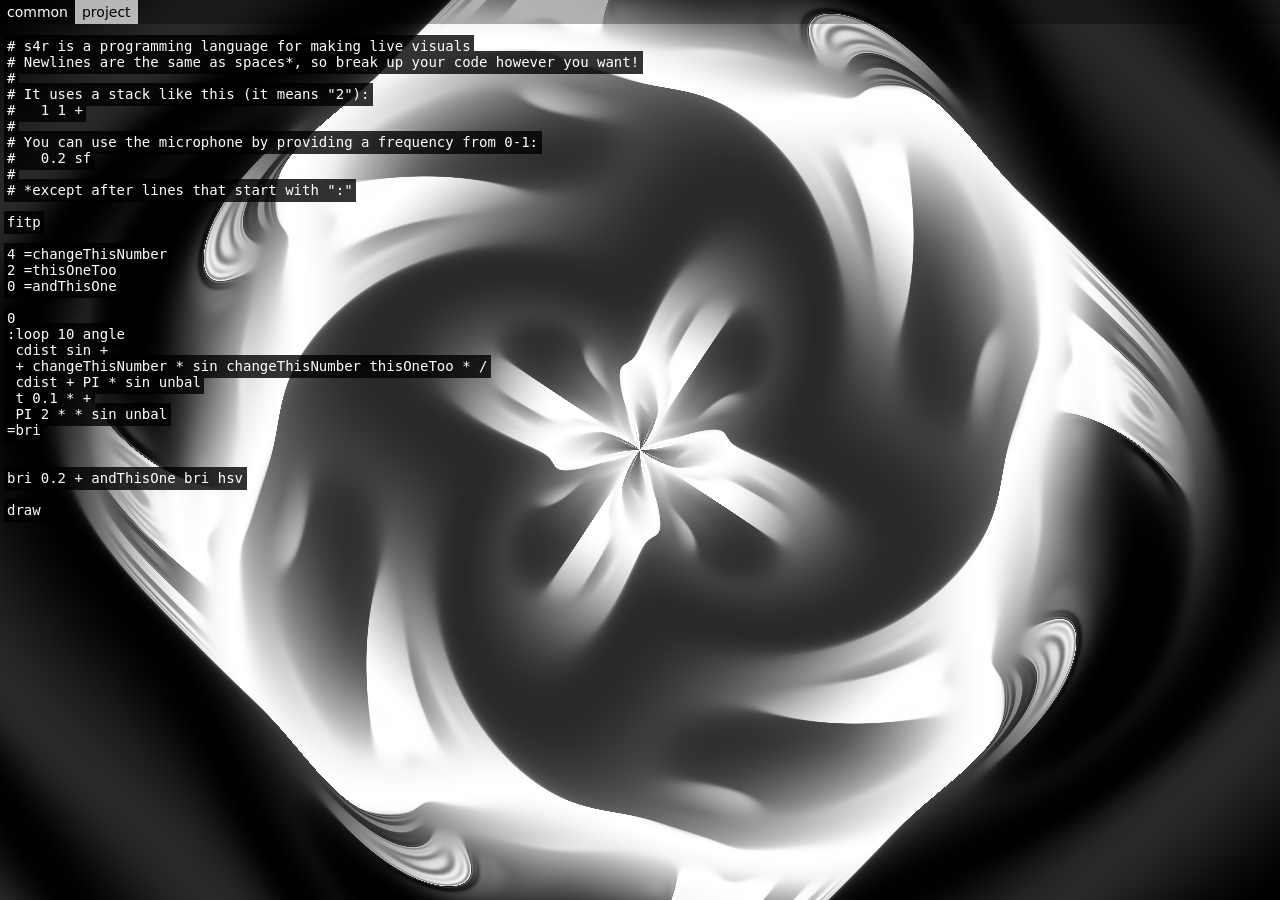
==== commit e6c8dbce: "Add webcam framebuffer and fit/fill helpers The webcam fb lazily opens the camera on first use and i" ====
--- a/index.html
+++ b/index.html
@@ -183,8 +183,52 @@
   };
 };
 
+const makeWebcamTexture = () => {
+  const tex = gl.createTexture();
+  gl.bindTexture(gl.TEXTURE_2D, tex);
+  gl.texImage2D(gl.TEXTURE_2D, 0, gl.LUMINANCE, 1, 1, 0, gl.LUMINANCE, gl.UNSIGNED_BYTE, null);
+  gl.texParameteri(gl.TEXTURE_2D, gl.TEXTURE_MIN_FILTER, gl.LINEAR);
+  gl.texParameteri(gl.TEXTURE_2D, gl.TEXTURE_MAG_FILTER, gl.LINEAR);
+  gl.texParameteri(gl.TEXTURE_2D, gl.TEXTURE_WRAP_S, gl.CLAMP_TO_EDGE);
+  gl.texParameteri(gl.TEXTURE_2D, gl.TEXTURE_WRAP_T, gl.CLAMP_TO_EDGE);
+
+  let video = null;
+  let lastUpdate = 0;
+
+  const ensureOpen = () => {
+    if (video) return;
+    video = document.createElement('video');
+    video.muted = true;
+    video.playsInline = true;
+    video.autoplay = true;
+    navigator.mediaDevices.getUserMedia({ video: { width: { max: 1920 }, height: { max: 1080 } } })
+      .then(stream => {
+        video.srcObject = stream;
+        return video.play();
+      })
+      .catch(err => { console.error('webcam:', err); video = null; });
+  };
+
+  return {
+    get w() { return video ? video.videoWidth : 0; },
+    get h() { return video ? video.videoHeight : 0; },
+    get tex() { return tex; },
+    draw() {
+      ensureOpen();
+      const now = Date.now();
+      if (now === lastUpdate) return;
+      lastUpdate = now;
+      if (!video || !video.videoWidth || !video.videoHeight) return;
+      gl.bindTexture(gl.TEXTURE_2D, tex);
+      gl.pixelStorei(gl.UNPACK_FLIP_Y_WEBGL, true);
+      gl.texImage2D(gl.TEXTURE_2D, 0, gl.RGB, gl.RGB, gl.UNSIGNED_BYTE, video);
+      gl.pixelStorei(gl.UNPACK_FLIP_Y_WEBGL, false);
+    },
+  };
+};
+
 const globals = {
-  framebuffers: {},
+  framebuffers: { webcam: makeWebcamTexture() },
   midi: new Proxy({}, {
     get(obj, k) { return obj[k] || 0; }
   }),
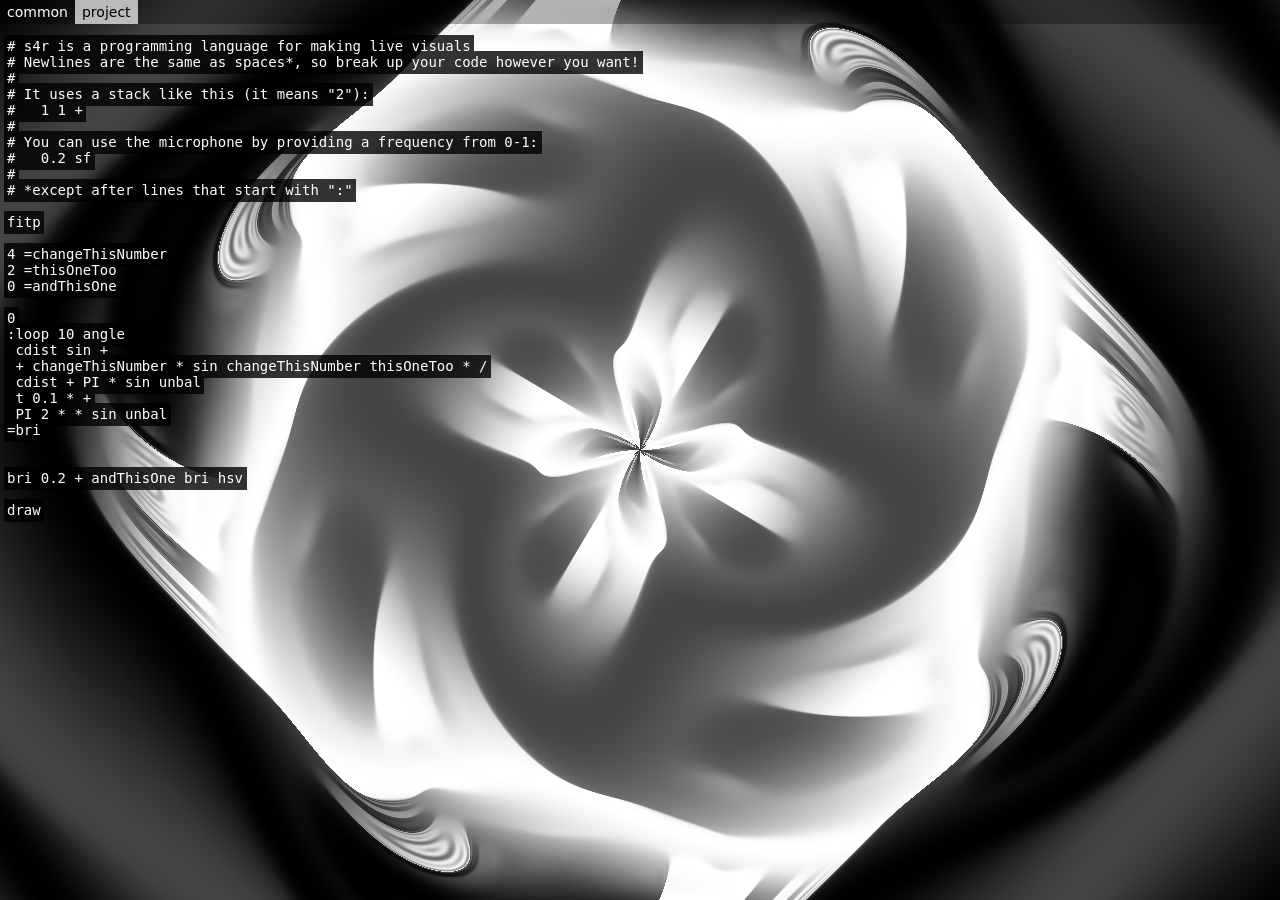
==== commit e72c8020: "Last minute changes before a demo :)" ====
--- a/index.html
+++ b/index.html
@@ -201,7 +201,7 @@
     video.muted = true;
     video.playsInline = true;
     video.autoplay = true;
-    navigator.mediaDevices.getUserMedia({ video: { width: { max: 1920 }, height: { max: 1080 } } })
+    navigator.mediaDevices.getUserMedia({ video: hqs.videoDeviceId ? { deviceId: hqs.videoDeviceId } : { width: { max: 1920 }, height: { max: 1080 } } })
       .then(stream => {
         video.srcObject = stream;
         return video.play();
